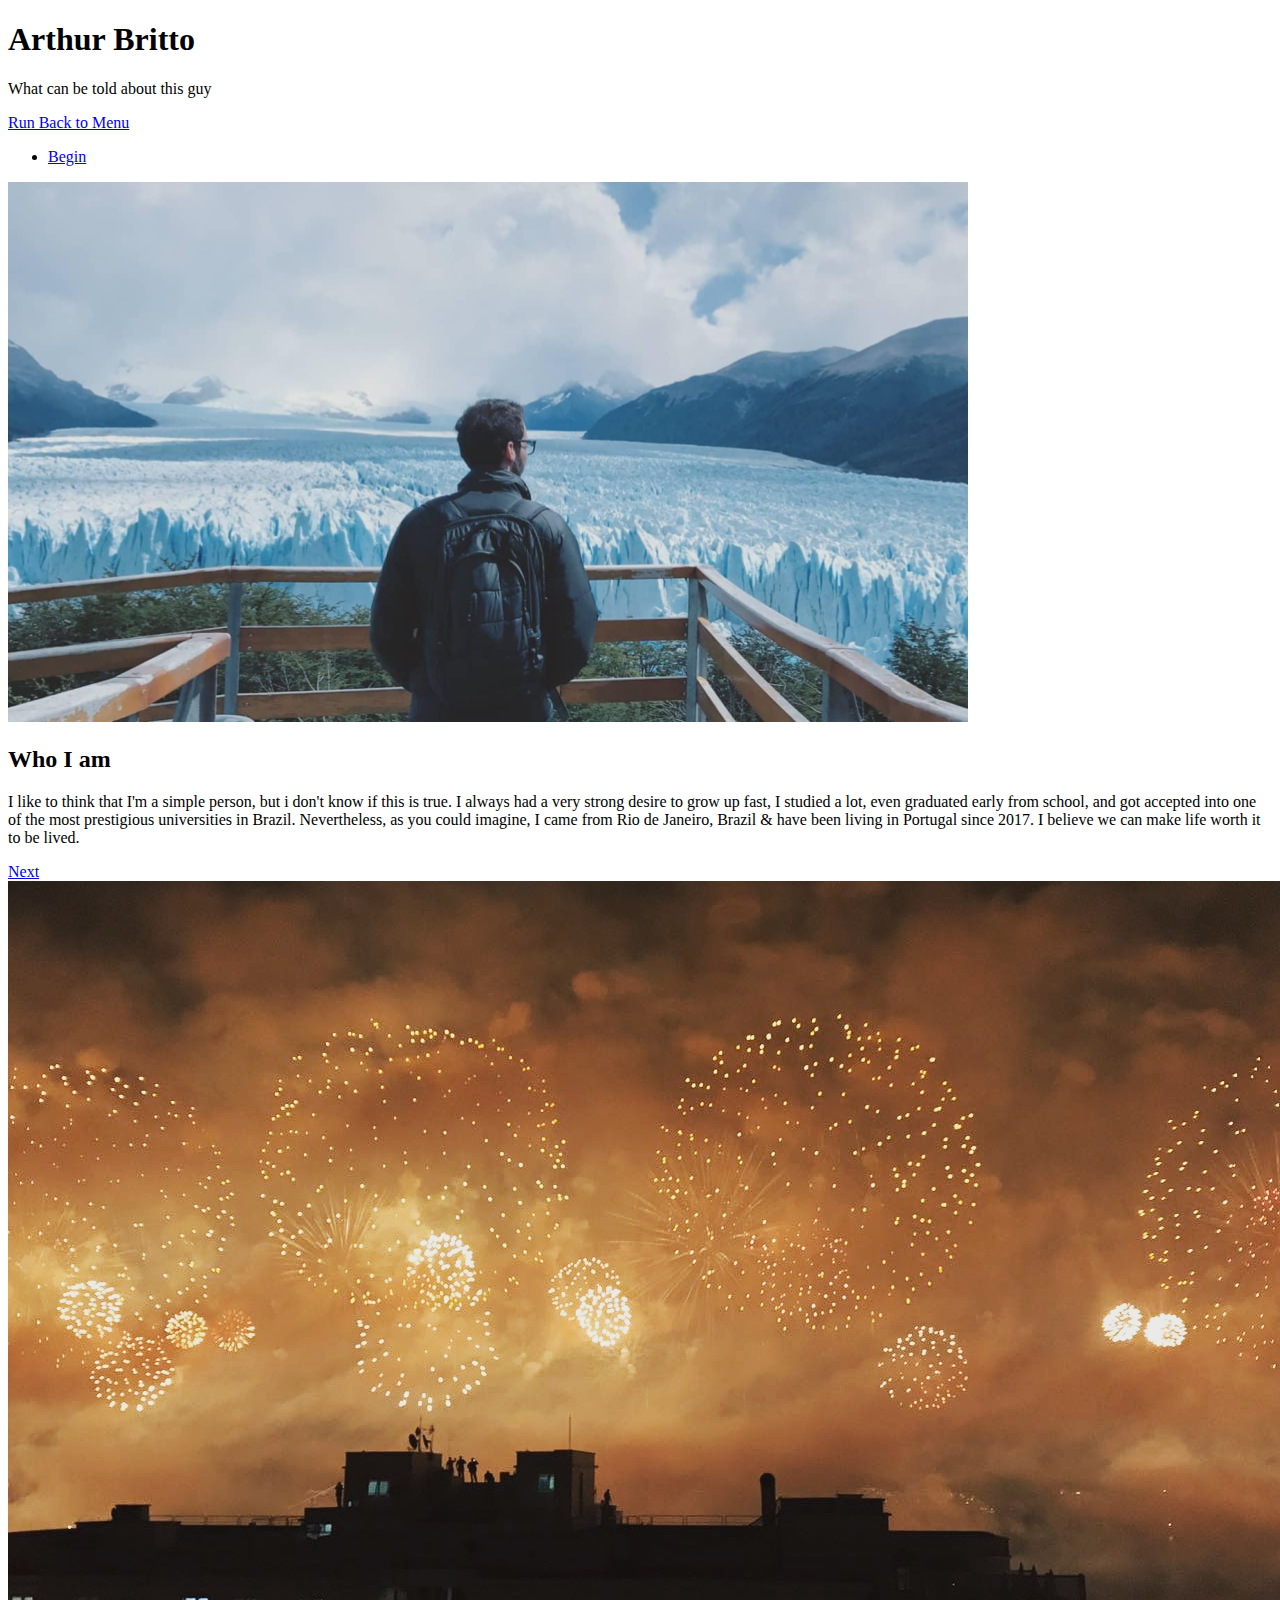
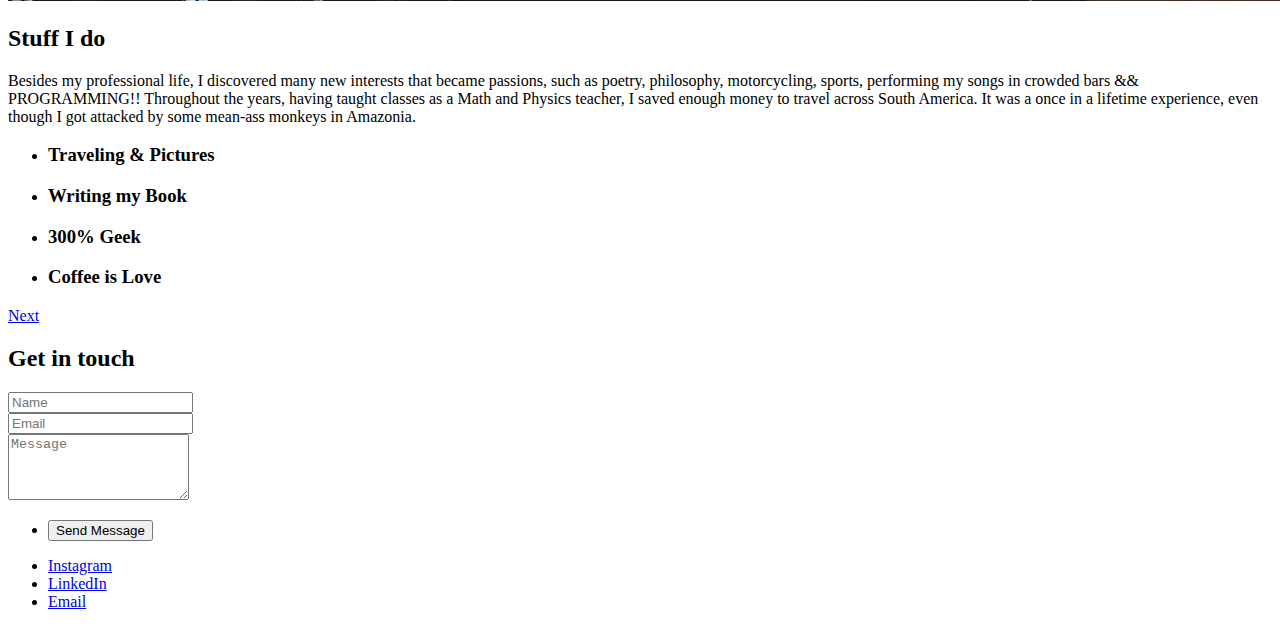
==== aboutme/index.html @ aad74309 "about me page" ====
<!DOCTYPE HTML>
<html>

<head>
	<title>MeMyself&I</title>
	<meta charset="utf-8" />
	<meta name="viewport" content="width=device-width, initial-scale=1, user-scalable=no" />
	<link rel="stylesheet" href="assets/css/main.css" />
	<link rel="shortcut icon" type="image/jpg" href="resources/favicon.ico" />
	<!--Email script-->
	<script src="https://smtpjs.com/v3/smtp.js"></script>
	<script src="emailsender.js"></script>
</head>

<body class="is-preload">

	<!-- Header -->
	<section id="header">
		<header class="major">
			<h1>Arthur Britto</h1>
			<p>What can be told about this guy </p>
			<p><a href="../index.html">Run Back to Menu</a></p>
		</header>
		<div class="container">
			<ul class="actions special">
				<li><a href="#one" class="button primary scrolly">Begin</a></li>
			</ul>
		</div>
	</section>

	<!-- One -->
	<section id="one" class="main special">
		<div class="container">
			<span class="image fit primary"><img src="../resources/glaciarnew.png" alt="" /></span>
			<div class="content">
				<header class="major">
					<h2>Who I am</h2>
				</header>
				<p>
					I like to think that I'm a simple person, but i don't know if this is true. I always had a very
					strong desire to grow up fast, I studied a lot, even graduated early from school, and got accepted
					into one of the most prestigious universities in Brazil. Nevertheless, as you could imagine, I came
					from Rio de Janeiro, Brazil & have been living in Portugal since 2017. I believe we can make life
					worth it to be lived.</p>
			</div>
			<a href="#two" class="goto-next scrolly">Next</a>
		</div>
	</section>

	<!-- Two -->
	<section id="two" class="main special">
		<div class="container">
			<span class="image fit primary"><img src="../resources/newyear.jpg" alt="" /></span>
			<div class="content">
				<header class="major">
					<h2>Stuff I do</h2>
				</header>
				<p>
					Besides my professional life, I discovered many new
					interests that became passions, such as poetry, philosophy, motorcycling, sports, performing my
					songs in crowded bars && PROGRAMMING!! Throughout the years, having taught classes as a Math and
					Physics teacher, I saved enough money to travel across South America. It was a once in a lifetime
					experience, even though I got attacked by some mean-ass monkeys in Amazonia. </p>
				<ul class="icons-grid">
					<li>
						<span class="icon solid major fa-camera-retro"></span>
						<h3>Traveling & Pictures</h3>
					</li>
					<li>
						<span class="icon solid major fa-pencil-alt"></span>
						<h3>Writing my Book</h3>
					</li>
					<li>
						<span class="icon solid major fa-code"></span>
						<h3>300% Geek</h3>
					</li>
					<li>
						<span class="icon solid major fa-coffee"></span>
						<h3>Coffee is Love</h3>
					</li>
				</ul>
			</div>
			<a href="#three" class="goto-next scrolly">Next</a>
		</div>
	</section>

	<!-- Three 
	<section id="three" class="main special">
		<div class="container">
			<span class="image fit primary"><img src="images/pic03.jpg" alt="" /></span>
			<div class="content">
				<header class="major">
					<h2>One more thing</h2>
				</header>
				<p>Aliquam ante ac id. Adipiscing interdum lorem praesent fusce pellentesque arcu feugiat. Consequat sed
					ultricies rutrum. Sed adipiscing eu amet interdum lorem blandit vis ac commodo aliquet integer
					vulputate phasellus lorem ipsum dolor lorem magna consequat sed etiam adipiscing interdum.</p>
			</div>
			<a href="#footer" class="goto-next scrolly">Next</a>
		</div>
	</section>
	-->

	<!-- Footer -->
	<section id="footer">
		<div class="container">
			<header class="major">
				<h2>Get in touch</h2>
			</header>
			<form class="contact-form" method="POST">
				<div class="row gtr-uniform">
					<div class="col-6 col-12-xsmall"><input type="text" name="name" id="name" placeholder="Name" />
					</div>
					<div class="col-6 col-12-xsmall"><input type="email" name="email" id="email" placeholder="Email" />
					</div>
					<div class="col-12"><textarea name="message" id="message" placeholder="Message" rows="4"></textarea>
					</div>
					<div class="col-12">
						<ul class="actions special">
							<li><input type="submit" value="Send Message" class="primary" /></li>
						</ul>
					</div>
				</div>
			</form>
		</div>
		<footer>
			<ul class="icons">
				<li><a href="https://www.instagram.com/arthur.britto/" class="icon brands alt fa-instagram"><span
							class="label">Instagram</span></a></li>
				<li><a href="https://www.linkedin.com/in/arthurbritto/" class="icon brands alt fa-linkedin"><span
							class="label">LinkedIn</span></a></li>
				<li><a href="mailto:arthubrittos@gmail.com" class="icon solid alt fa-envelope"><span
							class="label">Email</span></a></li>
			</ul>
		</footer>
	</section>

	<!-- Scripts -->
	<script src="assets/js/jquery.min.js"></script>
	<script src="assets/js/jquery.scrollex.min.js"></script>
	<script src="assets/js/jquery.scrolly.min.js"></script>
	<script src="assets/js/browser.min.js"></script>
	<script src="assets/js/breakpoints.min.js"></script>
	<script src="assets/js/util.js"></script>
	<script src="assets/js/main.js"></script>

</body>

</html>
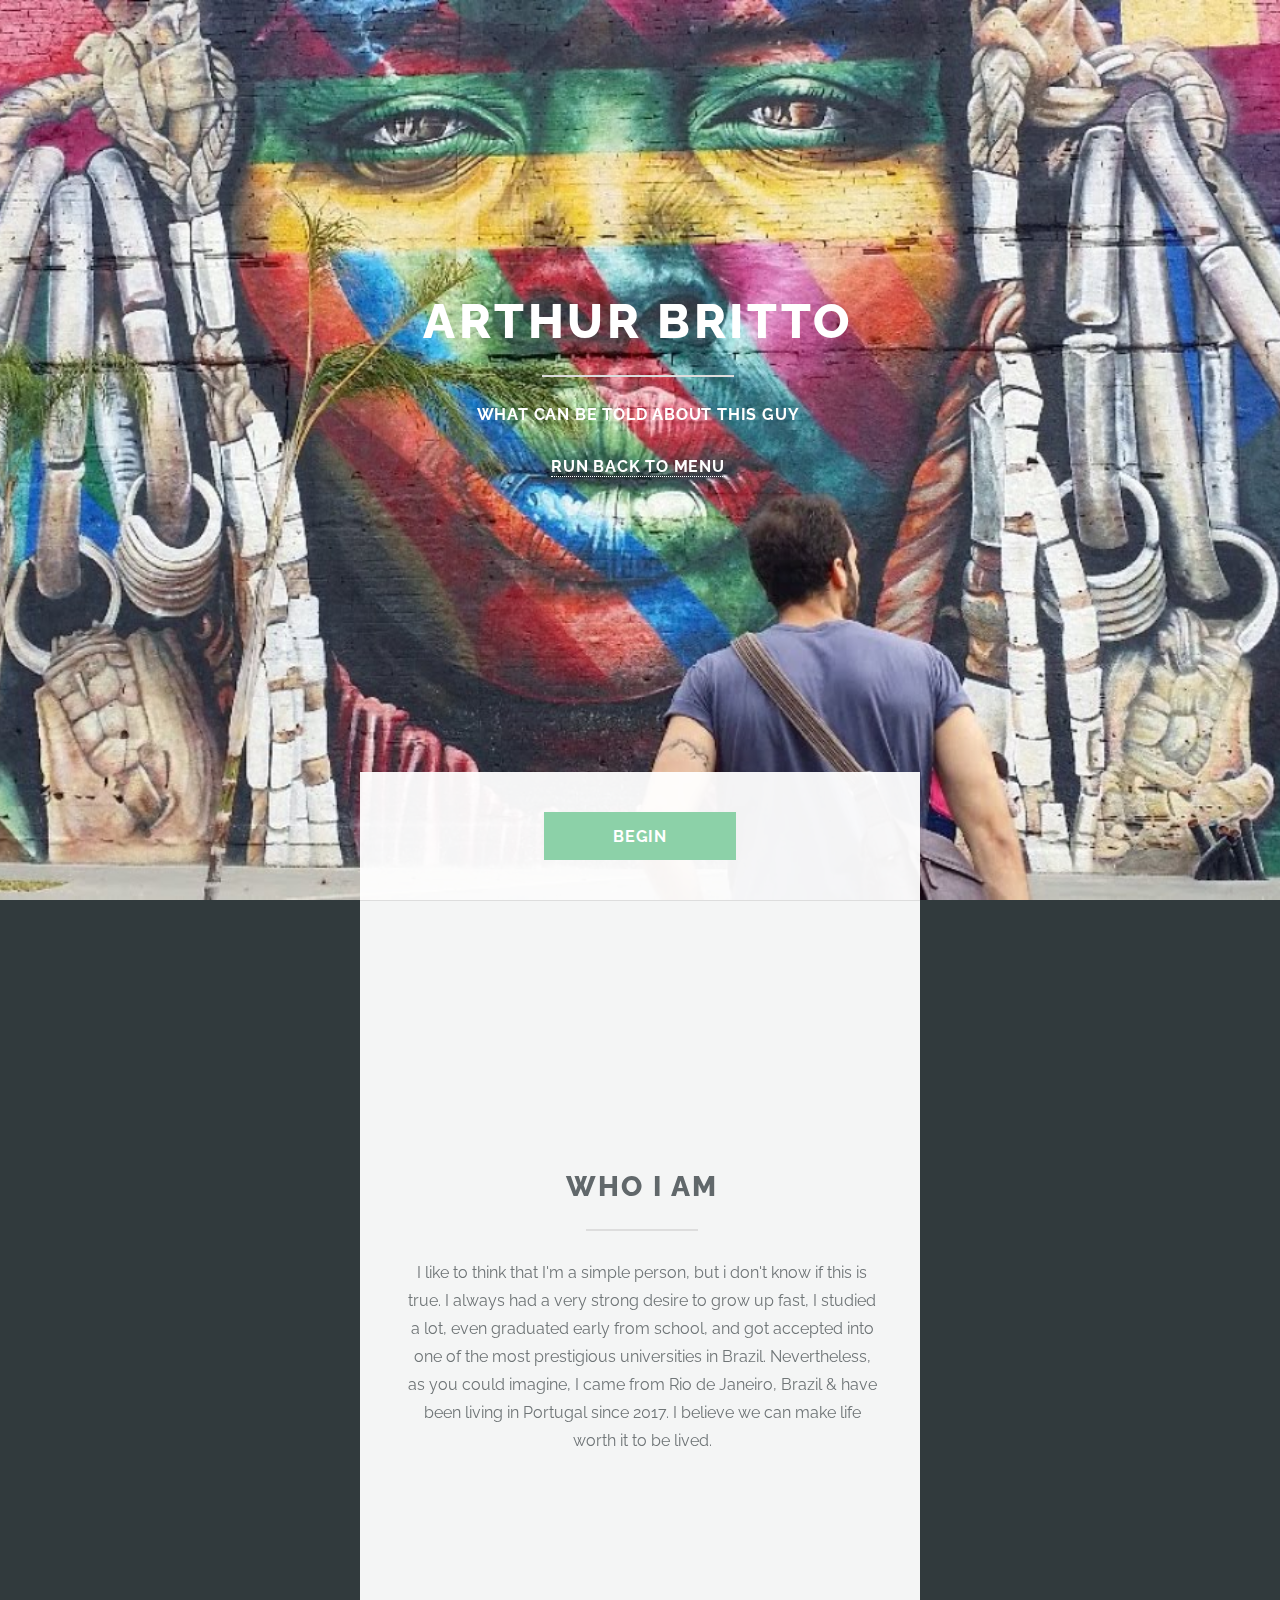
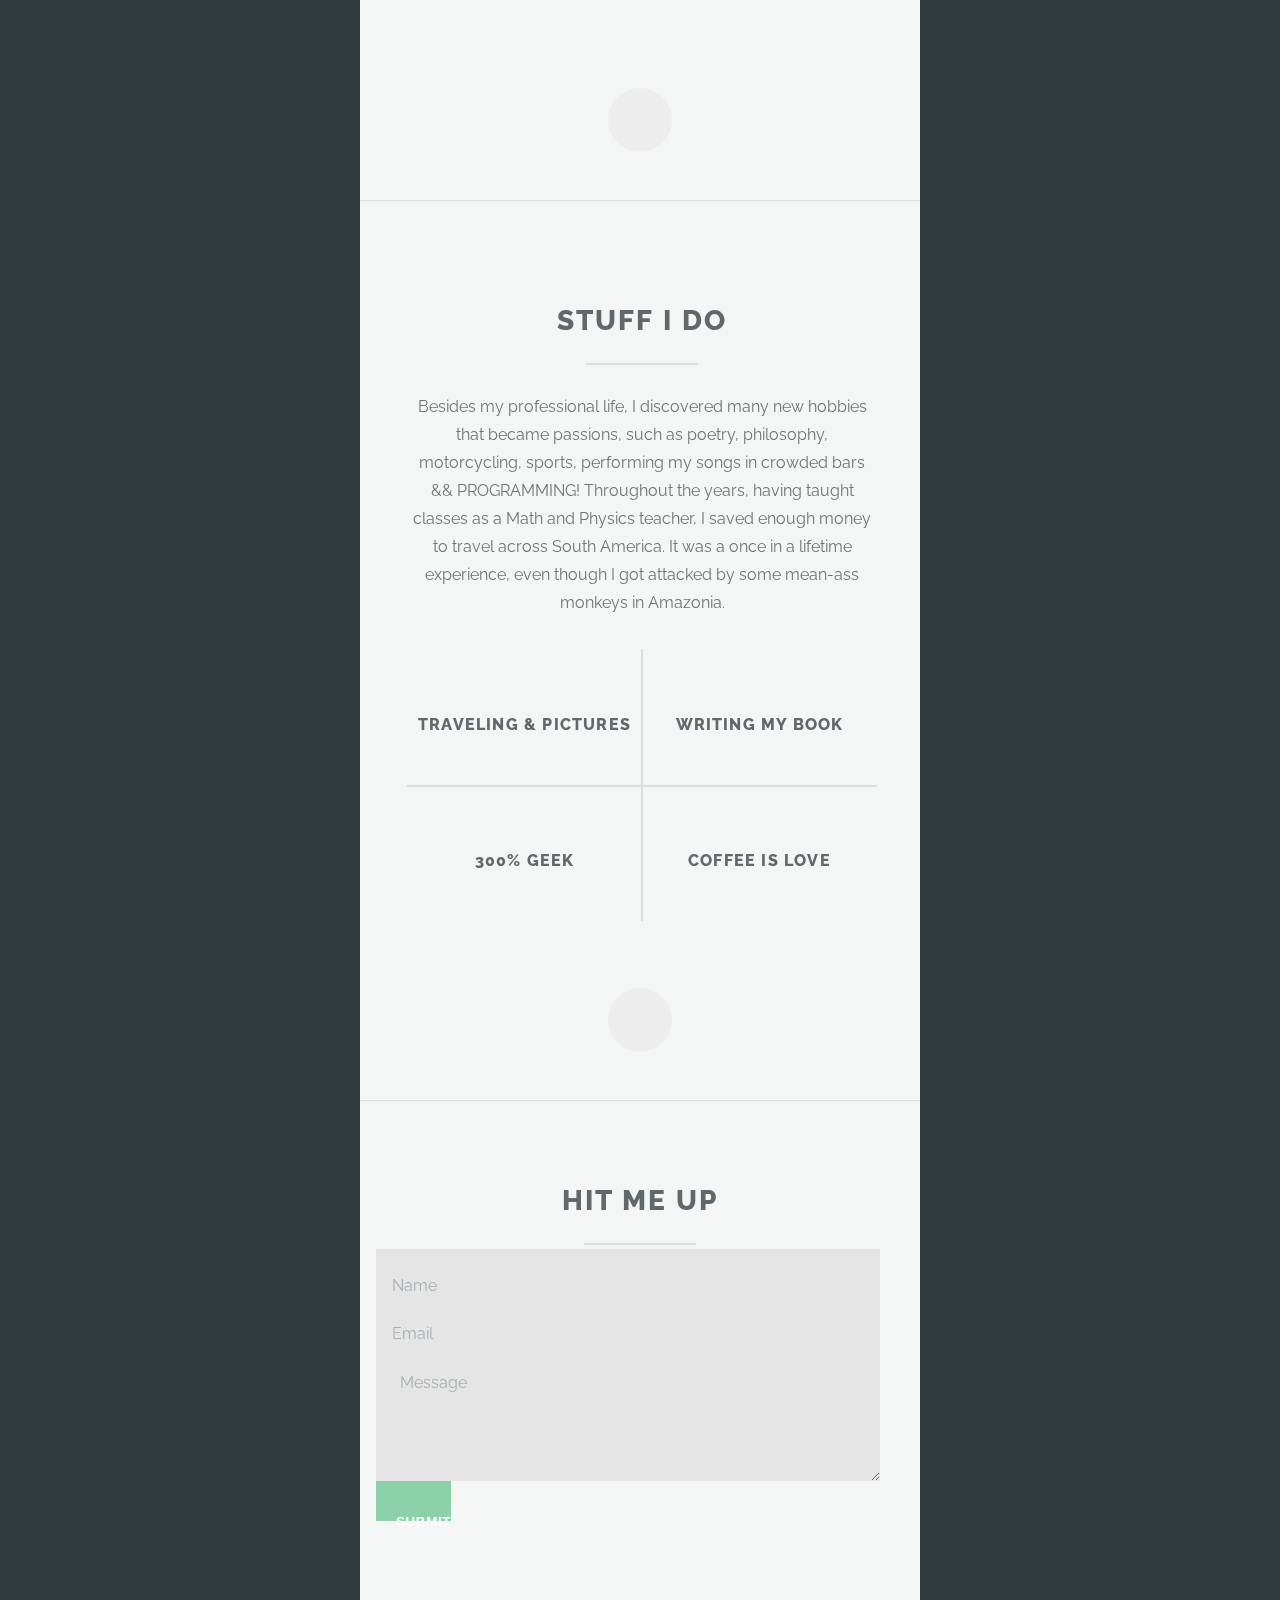
==== commit 80c98713: "about me page" ====
--- a/aboutme/index.html
+++ b/aboutme/index.html
@@ -6,10 +6,10 @@
 	<meta charset="utf-8" />
 	<meta name="viewport" content="width=device-width, initial-scale=1, user-scalable=no" />
 	<link rel="stylesheet" href="assets/css/main.css" />
-	<link rel="shortcut icon" type="image/jpg" href="resources/favicon.ico" />
+	<link rel="shortcut icon" type="image/jpg" href="../resources/favicon.ico" />
 	<!--Email script-->
 	<script src="https://smtpjs.com/v3/smtp.js"></script>
-	<script src="emailsender.js"></script>
+	<script src="../emailsender.js"></script>
 </head>
 
 <body class="is-preload">
@@ -56,11 +56,11 @@
 					<h2>Stuff I do</h2>
 				</header>
 				<p>
-					Besides my professional life, I discovered many new
-					interests that became passions, such as poetry, philosophy, motorcycling, sports, performing my
-					songs in crowded bars && PROGRAMMING!! Throughout the years, having taught classes as a Math and
-					Physics teacher, I saved enough money to travel across South America. It was a once in a lifetime
-					experience, even though I got attacked by some mean-ass monkeys in Amazonia. </p>
+					Besides my professional life, I discovered many new hobbies that became passions, such as poetry,
+					philosophy, motorcycling, sports, performing my songs in crowded bars && PROGRAMMING! Throughout
+					the years, having taught classes as a Math and Physics teacher, I saved enough money to travel
+					across South America. It was a once in a lifetime experience, even though I got attacked by some
+					mean-ass monkeys in Amazonia. </p>
 				<ul class="icons-grid">
 					<li>
 						<span class="icon solid major fa-camera-retro"></span>
@@ -105,22 +105,14 @@
 	<section id="footer">
 		<div class="container">
 			<header class="major">
-				<h2>Get in touch</h2>
+				<h2>Hit me up</h2>
 			</header>
-			<form class="contact-form" method="POST">
-				<div class="row gtr-uniform">
-					<div class="col-6 col-12-xsmall"><input type="text" name="name" id="name" placeholder="Name" />
-					</div>
-					<div class="col-6 col-12-xsmall"><input type="email" name="email" id="email" placeholder="Email" />
-					</div>
-					<div class="col-12"><textarea name="message" id="message" placeholder="Message" rows="4"></textarea>
-					</div>
-					<div class="col-12">
-						<ul class="actions special">
-							<li><input type="submit" value="Send Message" class="primary" /></li>
-						</ul>
-					</div>
-				</div>
+			<form class="contact-form row gtr-uniform call-12" method="POST">
+					<input class="name form-control" type="text" name="name" id="name" placeholder="Name" />
+					<input class="email form-control" type="email" name="email" id="email" placeholder="Email" />
+					<textarea name="message form-control" id="message" placeholder="Message" rows="4"></textarea>
+					<button type="submit" class="primary actions special">Submit</button>
+                    </form>
 			</form>
 		</div>
 		<footer>
--- a/aboutme/assets/css/main.css
+++ b/aboutme/assets/css/main.css
@@ -0,0 +1,3144 @@
+@import url("fontawesome-all.min.css");
+@import url("https://fonts.googleapis.com/css?family=Raleway:400,400italic,700,800");
+
+/*
+	Highlights by HTML5 UP
+	html5up.net | @ajlkn
+	Free for personal and commercial use under the CCA 3.0 license (html5up.net/license)
+*/
+
+html, body, div, span, applet, object,
+iframe, h1, h2, h3, h4, h5, h6, p, blockquote,
+pre, a, abbr, acronym, address, big, cite,
+code, del, dfn, em, img, ins, kbd, q, s, samp,
+small, strike, strong, sub, sup, tt, var, b,
+u, i, center, dl, dt, dd, ol, ul, li, fieldset,
+form, label, legend, table, caption, tbody,
+tfoot, thead, tr, th, td, article, aside,
+canvas, details, embed, figure, figcaption,
+footer, header, hgroup, menu, nav, output, ruby,
+section, summary, time, mark, audio, video {
+	margin: 0;
+	padding: 0;
+	border: 0;
+	font-size: 100%;
+	font: inherit;
+	vertical-align: baseline;}
+
+article, aside, details, figcaption, figure,
+footer, header, hgroup, menu, nav, section {
+	display: block;}
+
+body {
+	line-height: 1;
+}
+
+ol, ul {
+	list-style: none;
+}
+
+blockquote, q {
+	quotes: none;
+}
+
+	blockquote:before, blockquote:after, q:before, q:after {
+		content: '';
+		content: none;
+	}
+
+table {
+	border-collapse: collapse;
+	border-spacing: 0;
+}
+
+body {
+	-webkit-text-size-adjust: none;
+}
+
+mark {
+	background-color: transparent;
+	color: inherit;
+}
+
+input::-moz-focus-inner {
+	border: 0;
+	padding: 0;
+}
+
+input, select, textarea {
+	-moz-appearance: none;
+	-webkit-appearance: none;
+	-ms-appearance: none;
+	appearance: none;
+}
+
+/* Basic */
+
+	html {
+		box-sizing: border-box;
+	}
+
+	*, *:before, *:after {
+		box-sizing: inherit;
+	}
+
+	html {
+		background-color: #313a3d;
+		background-attachment: fixed,						fixed;
+		background-image: url("../../../resources/miradouro.jpg"), url("../../../resources/kobra.jpg");
+		background-position: top left,					center center;
+		background-repeat: repeat,						none;
+		background-size: auto,						cover;
+	}
+
+	html.is-preload *, html.is-preload *:before, html.is-preload *:after {
+		-moz-animation: none !important;
+		-webkit-animation: none !important;
+		-ms-animation: none !important;
+		animation: none !important;
+		-moz-transition: none !important;
+		-webkit-transition: none !important;
+		-ms-transition: none !important;
+		transition: none !important;
+	}
+
+	html.is-touch {
+		height: 100vh;
+		overflow: hidden;
+	}
+
+		html.is-touch #wrapper {
+			-webkit-backface-visibility: hidden;
+			-webkit-overflow-scrolling: touch;
+			-webkit-transform: translate3d(0, 0, 0);
+			height: 100vh;
+			overflow: auto;
+		}
+
+	body, input, select, textarea {
+		color: #6f7577;
+		font-family: "Raleway", "Helvetica", sans-serif;
+		font-size: 15pt;
+		font-weight: 400;
+		line-height: 1.75em;
+	}
+
+	a {
+		-moz-transition: color 0.2s ease-in-out, border-bottom-color 0.2s ease-in-out;
+		-webkit-transition: color 0.2s ease-in-out, border-bottom-color 0.2s ease-in-out;
+		-ms-transition: color 0.2s ease-in-out, border-bottom-color 0.2s ease-in-out;
+		transition: color 0.2s ease-in-out, border-bottom-color 0.2s ease-in-out;
+		border-bottom: dotted 1px;
+		color: #8cd1a8;
+		text-decoration: none;
+	}
+
+		a:hover {
+			border-bottom-color: transparent !important;
+			color: #8cd1a8 !important;
+			text-decoration: none;
+		}
+
+	strong, b {
+		color: #61686b;
+		font-weight: 700;
+	}
+
+	em, i {
+		font-style: italic;
+	}
+
+	p {
+		margin: 0 0 2em 0;
+	}
+
+	h1, h2, h3, h4, h5, h6 {
+		color: #61686b;
+		font-weight: 800;
+		letter-spacing: 0.075em;
+		line-height: 1em;
+		margin: 0 0 1em 0;
+		text-transform: uppercase;
+	}
+
+		h1 a, h2 a, h3 a, h4 a, h5 a, h6 a {
+			color: inherit;
+			text-decoration: none;
+		}
+
+	h2 {
+		font-size: 1.75em;
+		line-height: 1.5em;
+	}
+
+	h3 {
+		font-size: 1em;
+		line-height: 1.5em;
+	}
+
+	h4 {
+		font-size: 0.9em;
+		line-height: 1.5em;
+	}
+
+	h5 {
+		font-size: 0.8em;
+		line-height: 1.5em;
+	}
+
+	h6 {
+		font-size: 0.7em;
+		line-height: 1.5em;
+	}
+
+	sub {
+		font-size: 0.8em;
+		position: relative;
+		top: 0.5em;
+	}
+
+	sup {
+		font-size: 0.8em;
+		position: relative;
+		top: -0.5em;
+	}
+
+	hr {
+		border: 0;
+		border-bottom: solid 1px #dddddd;
+		margin: 2em 0;
+	}
+
+		hr.major {
+			margin: 3em 0;
+		}
+
+	blockquote {
+		border-left: solid 6px #dddddd;
+		font-style: italic;
+		margin: 0 0 2em 0;
+		padding: 0.5em 0 0.5em 1.5em;
+	}
+
+	code {
+		background: rgba(144, 144, 144, 0.075);
+		font-family: "Courier New", monospace;
+		font-size: 0.9em;
+		margin: 0 0.25em;
+		padding: 0.25em 0.65em;
+	}
+
+	pre {
+		-webkit-overflow-scrolling: touch;
+		font-family: "Courier New", monospace;
+		font-size: 0.9em;
+		margin: 0 0 2em 0;
+	}
+
+		pre code {
+			display: block;
+			line-height: 1.75em;
+			padding: 1em 1.5em;
+			overflow-x: auto;
+		}
+
+	.align-left {
+		text-align: left;
+	}
+
+	.align-center {
+		text-align: center;
+	}
+
+	.align-right {
+		text-align: right;
+	}
+
+/* Container */
+
+	.container {
+		margin: 0 auto;
+		max-width: calc(100% - 4em);
+		width: 35em;
+	}
+
+		.container.xsmall {
+			width: 8.75em;
+		}
+
+		.container.small {
+			width: 17.5em;
+		}
+
+		.container.medium {
+			width: 26.25em;
+		}
+
+		.container.large {
+			width: 43.75em;
+		}
+
+		.container.xlarge {
+			width: 52.5em;
+		}
+
+		.container.max {
+			width: 100%;
+		}
+
+		@media screen and (max-width: 980px) {
+
+			.container {
+				width: 80% !important;
+				max-width: 100% !important;
+			}
+
+		}
+
+		@media screen and (max-width: 480px) {
+
+			.container {
+				width: 100% !important;
+			}
+
+		}
+
+/* Row */
+
+	.row {
+		display: flex;
+		flex-wrap: wrap;
+		box-sizing: border-box;
+		align-items: stretch;
+	}
+
+		.row > * {
+			box-sizing: border-box;
+		}
+
+		.row.gtr-uniform > * > :last-child {
+			margin-bottom: 0;
+		}
+
+		.row.aln-left {
+			justify-content: flex-start;
+		}
+
+		.row.aln-center {
+			justify-content: center;
+		}
+
+		.row.aln-right {
+			justify-content: flex-end;
+		}
+
+		.row.aln-top {
+			align-items: flex-start;
+		}
+
+		.row.aln-middle {
+			align-items: center;
+		}
+
+		.row.aln-bottom {
+			align-items: flex-end;
+		}
+
+		.row > .imp {
+			order: -1;
+		}
+
+		.row > .col-1 {
+			width: 8.33333%;
+		}
+
+		.row > .off-1 {
+			margin-left: 8.33333%;
+		}
+
+		.row > .col-2 {
+			width: 16.66667%;
+		}
+
+		.row > .off-2 {
+			margin-left: 16.66667%;
+		}
+
+		.row > .col-3 {
+			width: 25%;
+		}
+
+		.row > .off-3 {
+			margin-left: 25%;
+		}
+
+		.row > .col-4 {
+			width: 33.33333%;
+		}
+
+		.row > .off-4 {
+			margin-left: 33.33333%;
+		}
+
+		.row > .col-5 {
+			width: 41.66667%;
+		}
+
+		.row > .off-5 {
+			margin-left: 41.66667%;
+		}
+
+		.row > .col-6 {
+			width: 50%;
+		}
+
+		.row > .off-6 {
+			margin-left: 50%;
+		}
+
+		.row > .col-7 {
+			width: 58.33333%;
+		}
+
+		.row > .off-7 {
+			margin-left: 58.33333%;
+		}
+
+		.row > .col-8 {
+			width: 66.66667%;
+		}
+
+		.row > .off-8 {
+			margin-left: 66.66667%;
+		}
+
+		.row > .col-9 {
+			width: 75%;
+		}
+
+		.row > .off-9 {
+			margin-left: 75%;
+		}
+
+		.row > .col-10 {
+			width: 83.33333%;
+		}
+
+		.row > .off-10 {
+			margin-left: 83.33333%;
+		}
+
+		.row > .col-11 {
+			width: 91.66667%;
+		}
+
+		.row > .off-11 {
+			margin-left: 91.66667%;
+		}
+
+		.row > .col-12 {
+			width: 100%;
+		}
+
+		.row > .off-12 {
+			margin-left: 100%;
+		}
+
+		.row.gtr-0 {
+			margin-top: 0;
+			margin-left: 0em;
+		}
+
+			.row.gtr-0 > * {
+				padding: 0 0 0 0em;
+			}
+
+			.row.gtr-0.gtr-uniform {
+				margin-top: 0em;
+			}
+
+				.row.gtr-0.gtr-uniform > * {
+					padding-top: 0em;
+				}
+
+		.row.gtr-25 {
+			margin-top: 0;
+			margin-left: -0.375em;
+		}
+
+			.row.gtr-25 > * {
+				padding: 0 0 0 0.375em;
+			}
+
+			.row.gtr-25.gtr-uniform {
+				margin-top: -0.375em;
+			}
+
+				.row.gtr-25.gtr-uniform > * {
+					padding-top: 0.375em;
+				}
+
+		.row.gtr-50 {
+			margin-top: 0;
+			margin-left: -0.75em;
+		}
+
+			.row.gtr-50 > * {
+				padding: 0 0 0 0.75em;
+			}
+
+			.row.gtr-50.gtr-uniform {
+				margin-top: -0.75em;
+			}
+
+				.row.gtr-50.gtr-uniform > * {
+					padding-top: 0.75em;
+				}
+
+		.row {
+			margin-top: 0;
+			margin-left: -1.5em;
+		}
+
+			.row > * {
+				padding: 0 0 0 1.5em;
+			}
+
+			.row.gtr-uniform {
+				margin-top: -1.5em;
+			}
+
+				.row.gtr-uniform > * {
+					padding-top: 1.5em;
+				}
+
+		.row.gtr-150 {
+			margin-top: 0;
+			margin-left: -2.25em;
+		}
+
+			.row.gtr-150 > * {
+				padding: 0 0 0 2.25em;
+			}
+
+			.row.gtr-150.gtr-uniform {
+				margin-top: -2.25em;
+			}
+
+				.row.gtr-150.gtr-uniform > * {
+					padding-top: 2.25em;
+				}
+
+		.row.gtr-200 {
+			margin-top: 0;
+			margin-left: -3em;
+		}
+
+			.row.gtr-200 > * {
+				padding: 0 0 0 3em;
+			}
+
+			.row.gtr-200.gtr-uniform {
+				margin-top: -3em;
+			}
+
+				.row.gtr-200.gtr-uniform > * {
+					padding-top: 3em;
+				}
+
+		@media screen and (max-width: 1680px) {
+
+			.row {
+				display: flex;
+				flex-wrap: wrap;
+				box-sizing: border-box;
+				align-items: stretch;
+			}
+
+				.row > * {
+					box-sizing: border-box;
+				}
+
+				.row.gtr-uniform > * > :last-child {
+					margin-bottom: 0;
+				}
+
+				.row.aln-left {
+					justify-content: flex-start;
+				}
+
+				.row.aln-center {
+					justify-content: center;
+				}
+
+				.row.aln-right {
+					justify-content: flex-end;
+				}
+
+				.row.aln-top {
+					align-items: flex-start;
+				}
+
+				.row.aln-middle {
+					align-items: center;
+				}
+
+				.row.aln-bottom {
+					align-items: flex-end;
+				}
+
+				.row > .imp-large {
+					order: -1;
+				}
+
+				.row > .col-1-large {
+					width: 8.33333%;
+				}
+
+				.row > .off-1-large {
+					margin-left: 8.33333%;
+				}
+
+				.row > .col-2-large {
+					width: 16.66667%;
+				}
+
+				.row > .off-2-large {
+					margin-left: 16.66667%;
+				}
+
+				.row > .col-3-large {
+					width: 25%;
+				}
+
+				.row > .off-3-large {
+					margin-left: 25%;
+				}
+
+				.row > .col-4-large {
+					width: 33.33333%;
+				}
+
+				.row > .off-4-large {
+					margin-left: 33.33333%;
+				}
+
+				.row > .col-5-large {
+					width: 41.66667%;
+				}
+
+				.row > .off-5-large {
+					margin-left: 41.66667%;
+				}
+
+				.row > .col-6-large {
+					width: 50%;
+				}
+
+				.row > .off-6-large {
+					margin-left: 50%;
+				}
+
+				.row > .col-7-large {
+					width: 58.33333%;
+				}
+
+				.row > .off-7-large {
+					margin-left: 58.33333%;
+				}
+
+				.row > .col-8-large {
+					width: 66.66667%;
+				}
+
+				.row > .off-8-large {
+					margin-left: 66.66667%;
+				}
+
+				.row > .col-9-large {
+					width: 75%;
+				}
+
+				.row > .off-9-large {
+					margin-left: 75%;
+				}
+
+				.row > .col-10-large {
+					width: 83.33333%;
+				}
+
+				.row > .off-10-large {
+					margin-left: 83.33333%;
+				}
+
+				.row > .col-11-large {
+					width: 91.66667%;
+				}
+
+				.row > .off-11-large {
+					margin-left: 91.66667%;
+				}
+
+				.row > .col-12-large {
+					width: 100%;
+				}
+
+				.row > .off-12-large {
+					margin-left: 100%;
+				}
+
+				.row.gtr-0 {
+					margin-top: 0;
+					margin-left: 0em;
+				}
+
+					.row.gtr-0 > * {
+						padding: 0 0 0 0em;
+					}
+
+					.row.gtr-0.gtr-uniform {
+						margin-top: 0em;
+					}
+
+						.row.gtr-0.gtr-uniform > * {
+							padding-top: 0em;
+						}
+
+				.row.gtr-25 {
+					margin-top: 0;
+					margin-left: -0.375em;
+				}
+
+					.row.gtr-25 > * {
+						padding: 0 0 0 0.375em;
+					}
+
+					.row.gtr-25.gtr-uniform {
+						margin-top: -0.375em;
+					}
+
+						.row.gtr-25.gtr-uniform > * {
+							padding-top: 0.375em;
+						}
+
+				.row.gtr-50 {
+					margin-top: 0;
+					margin-left: -0.75em;
+				}
+
+					.row.gtr-50 > * {
+						padding: 0 0 0 0.75em;
+					}
+
+					.row.gtr-50.gtr-uniform {
+						margin-top: -0.75em;
+					}
+
+						.row.gtr-50.gtr-uniform > * {
+							padding-top: 0.75em;
+						}
+
+				.row {
+					margin-top: 0;
+					margin-left: -1.5em;
+				}
+
+					.row > * {
+						padding: 0 0 0 1.5em;
+					}
+
+					.row.gtr-uniform {
+						margin-top: -1.5em;
+					}
+
+						.row.gtr-uniform > * {
+							padding-top: 1.5em;
+						}
+
+				.row.gtr-150 {
+					margin-top: 0;
+					margin-left: -2.25em;
+				}
+
+					.row.gtr-150 > * {
+						padding: 0 0 0 2.25em;
+					}
+
+					.row.gtr-150.gtr-uniform {
+						margin-top: -2.25em;
+					}
+
+						.row.gtr-150.gtr-uniform > * {
+							padding-top: 2.25em;
+						}
+
+				.row.gtr-200 {
+					margin-top: 0;
+					margin-left: -3em;
+				}
+
+					.row.gtr-200 > * {
+						padding: 0 0 0 3em;
+					}
+
+					.row.gtr-200.gtr-uniform {
+						margin-top: -3em;
+					}
+
+						.row.gtr-200.gtr-uniform > * {
+							padding-top: 3em;
+						}
+
+		}
+
+		@media screen and (max-width: 980px) {
+
+			.row {
+				display: flex;
+				flex-wrap: wrap;
+				box-sizing: border-box;
+				align-items: stretch;
+			}
+
+				.row > * {
+					box-sizing: border-box;
+				}
+
+				.row.gtr-uniform > * > :last-child {
+					margin-bottom: 0;
+				}
+
+				.row.aln-left {
+					justify-content: flex-start;
+				}
+
+				.row.aln-center {
+					justify-content: center;
+				}
+
+				.row.aln-right {
+					justify-content: flex-end;
+				}
+
+				.row.aln-top {
+					align-items: flex-start;
+				}
+
+				.row.aln-middle {
+					align-items: center;
+				}
+
+				.row.aln-bottom {
+					align-items: flex-end;
+				}
+
+				.row > .imp-medium {
+					order: -1;
+				}
+
+				.row > .col-1-medium {
+					width: 8.33333%;
+				}
+
+				.row > .off-1-medium {
+					margin-left: 8.33333%;
+				}
+
+				.row > .col-2-medium {
+					width: 16.66667%;
+				}
+
+				.row > .off-2-medium {
+					margin-left: 16.66667%;
+				}
+
+				.row > .col-3-medium {
+					width: 25%;
+				}
+
+				.row > .off-3-medium {
+					margin-left: 25%;
+				}
+
+				.row > .col-4-medium {
+					width: 33.33333%;
+				}
+
+				.row > .off-4-medium {
+					margin-left: 33.33333%;
+				}
+
+				.row > .col-5-medium {
+					width: 41.66667%;
+				}
+
+				.row > .off-5-medium {
+					margin-left: 41.66667%;
+				}
+
+				.row > .col-6-medium {
+					width: 50%;
+				}
+
+				.row > .off-6-medium {
+					margin-left: 50%;
+				}
+
+				.row > .col-7-medium {
+					width: 58.33333%;
+				}
+
+				.row > .off-7-medium {
+					margin-left: 58.33333%;
+				}
+
+				.row > .col-8-medium {
+					width: 66.66667%;
+				}
+
+				.row > .off-8-medium {
+					margin-left: 66.66667%;
+				}
+
+				.row > .col-9-medium {
+					width: 75%;
+				}
+
+				.row > .off-9-medium {
+					margin-left: 75%;
+				}
+
+				.row > .col-10-medium {
+					width: 83.33333%;
+				}
+
+				.row > .off-10-medium {
+					margin-left: 83.33333%;
+				}
+
+				.row > .col-11-medium {
+					width: 91.66667%;
+				}
+
+				.row > .off-11-medium {
+					margin-left: 91.66667%;
+				}
+
+				.row > .col-12-medium {
+					width: 100%;
+				}
+
+				.row > .off-12-medium {
+					margin-left: 100%;
+				}
+
+				.row.gtr-0 {
+					margin-top: 0;
+					margin-left: 0em;
+				}
+
+					.row.gtr-0 > * {
+						padding: 0 0 0 0em;
+					}
+
+					.row.gtr-0.gtr-uniform {
+						margin-top: 0em;
+					}
+
+						.row.gtr-0.gtr-uniform > * {
+							padding-top: 0em;
+						}
+
+				.row.gtr-25 {
+					margin-top: 0;
+					margin-left: -0.375em;
+				}
+
+					.row.gtr-25 > * {
+						padding: 0 0 0 0.375em;
+					}
+
+					.row.gtr-25.gtr-uniform {
+						margin-top: -0.375em;
+					}
+
+						.row.gtr-25.gtr-uniform > * {
+							padding-top: 0.375em;
+						}
+
+				.row.gtr-50 {
+					margin-top: 0;
+					margin-left: -0.75em;
+				}
+
+					.row.gtr-50 > * {
+						padding: 0 0 0 0.75em;
+					}
+
+					.row.gtr-50.gtr-uniform {
+						margin-top: -0.75em;
+					}
+
+						.row.gtr-50.gtr-uniform > * {
+							padding-top: 0.75em;
+						}
+
+				.row {
+					margin-top: 0;
+					margin-left: -1.5em;
+				}
+
+					.row > * {
+						padding: 0 0 0 1.5em;
+					}
+
+					.row.gtr-uniform {
+						margin-top: -1.5em;
+					}
+
+						.row.gtr-uniform > * {
+							padding-top: 1.5em;
+						}
+
+				.row.gtr-150 {
+					margin-top: 0;
+					margin-left: -2.25em;
+				}
+
+					.row.gtr-150 > * {
+						padding: 0 0 0 2.25em;
+					}
+
+					.row.gtr-150.gtr-uniform {
+						margin-top: -2.25em;
+					}
+
+						.row.gtr-150.gtr-uniform > * {
+							padding-top: 2.25em;
+						}
+
+				.row.gtr-200 {
+					margin-top: 0;
+					margin-left: -3em;
+				}
+
+					.row.gtr-200 > * {
+						padding: 0 0 0 3em;
+					}
+
+					.row.gtr-200.gtr-uniform {
+						margin-top: -3em;
+					}
+
+						.row.gtr-200.gtr-uniform > * {
+							padding-top: 3em;
+						}
+
+		}
+
+		@media screen and (max-width: 736px) {
+
+			.row {
+				display: flex;
+				flex-wrap: wrap;
+				box-sizing: border-box;
+				align-items: stretch;
+			}
+
+				.row > * {
+					box-sizing: border-box;
+				}
+
+				.row.gtr-uniform > * > :last-child {
+					margin-bottom: 0;
+				}
+
+				.row.aln-left {
+					justify-content: flex-start;
+				}
+
+				.row.aln-center {
+					justify-content: center;
+				}
+
+				.row.aln-right {
+					justify-content: flex-end;
+				}
+
+				.row.aln-top {
+					align-items: flex-start;
+				}
+
+				.row.aln-middle {
+					align-items: center;
+				}
+
+				.row.aln-bottom {
+					align-items: flex-end;
+				}
+
+				.row > .imp-small {
+					order: -1;
+				}
+
+				.row > .col-1-small {
+					width: 8.33333%;
+				}
+
+				.row > .off-1-small {
+					margin-left: 8.33333%;
+				}
+
+				.row > .col-2-small {
+					width: 16.66667%;
+				}
+
+				.row > .off-2-small {
+					margin-left: 16.66667%;
+				}
+
+				.row > .col-3-small {
+					width: 25%;
+				}
+
+				.row > .off-3-small {
+					margin-left: 25%;
+				}
+
+				.row > .col-4-small {
+					width: 33.33333%;
+				}
+
+				.row > .off-4-small {
+					margin-left: 33.33333%;
+				}
+
+				.row > .col-5-small {
+					width: 41.66667%;
+				}
+
+				.row > .off-5-small {
+					margin-left: 41.66667%;
+				}
+
+				.row > .col-6-small {
+					width: 50%;
+				}
+
+				.row > .off-6-small {
+					margin-left: 50%;
+				}
+
+				.row > .col-7-small {
+					width: 58.33333%;
+				}
+
+				.row > .off-7-small {
+					margin-left: 58.33333%;
+				}
+
+				.row > .col-8-small {
+					width: 66.66667%;
+				}
+
+				.row > .off-8-small {
+					margin-left: 66.66667%;
+				}
+
+				.row > .col-9-small {
+					width: 75%;
+				}
+
+				.row > .off-9-small {
+					margin-left: 75%;
+				}
+
+				.row > .col-10-small {
+					width: 83.33333%;
+				}
+
+				.row > .off-10-small {
+					margin-left: 83.33333%;
+				}
+
+				.row > .col-11-small {
+					width: 91.66667%;
+				}
+
+				.row > .off-11-small {
+					margin-left: 91.66667%;
+				}
+
+				.row > .col-12-small {
+					width: 100%;
+				}
+
+				.row > .off-12-small {
+					margin-left: 100%;
+				}
+
+				.row.gtr-0 {
+					margin-top: 0;
+					margin-left: 0em;
+				}
+
+					.row.gtr-0 > * {
+						padding: 0 0 0 0em;
+					}
+
+					.row.gtr-0.gtr-uniform {
+						margin-top: 0em;
+					}
+
+						.row.gtr-0.gtr-uniform > * {
+							padding-top: 0em;
+						}
+
+				.row.gtr-25 {
+					margin-top: 0;
+					margin-left: -0.25em;
+				}
+
+					.row.gtr-25 > * {
+						padding: 0 0 0 0.25em;
+					}
+
+					.row.gtr-25.gtr-uniform {
+						margin-top: -0.25em;
+					}
+
+						.row.gtr-25.gtr-uniform > * {
+							padding-top: 0.25em;
+						}
+
+				.row.gtr-50 {
+					margin-top: 0;
+					margin-left: -0.5em;
+				}
+
+					.row.gtr-50 > * {
+						padding: 0 0 0 0.5em;
+					}
+
+					.row.gtr-50.gtr-uniform {
+						margin-top: -0.5em;
+					}
+
+						.row.gtr-50.gtr-uniform > * {
+							padding-top: 0.5em;
+						}
+
+				.row {
+					margin-top: 0;
+					margin-left: -1em;
+				}
+
+					.row > * {
+						padding: 0 0 0 1em;
+					}
+
+					.row.gtr-uniform {
+						margin-top: -1em;
+					}
+
+						.row.gtr-uniform > * {
+							padding-top: 1em;
+						}
+
+				.row.gtr-150 {
+					margin-top: 0;
+					margin-left: -1.5em;
+				}
+
+					.row.gtr-150 > * {
+						padding: 0 0 0 1.5em;
+					}
+
+					.row.gtr-150.gtr-uniform {
+						margin-top: -1.5em;
+					}
+
+						.row.gtr-150.gtr-uniform > * {
+							padding-top: 1.5em;
+						}
+
+				.row.gtr-200 {
+					margin-top: 0;
+					margin-left: -2em;
+				}
+
+					.row.gtr-200 > * {
+						padding: 0 0 0 2em;
+					}
+
+					.row.gtr-200.gtr-uniform {
+						margin-top: -2em;
+					}
+
+						.row.gtr-200.gtr-uniform > * {
+							padding-top: 2em;
+						}
+
+		}
+
+		@media screen and (max-width: 480px) {
+
+			.row {
+				display: flex;
+				flex-wrap: wrap;
+				box-sizing: border-box;
+				align-items: stretch;
+			}
+
+				.row > * {
+					box-sizing: border-box;
+				}
+
+				.row.gtr-uniform > * > :last-child {
+					margin-bottom: 0;
+				}
+
+				.row.aln-left {
+					justify-content: flex-start;
+				}
+
+				.row.aln-center {
+					justify-content: center;
+				}
+
+				.row.aln-right {
+					justify-content: flex-end;
+				}
+
+				.row.aln-top {
+					align-items: flex-start;
+				}
+
+				.row.aln-middle {
+					align-items: center;
+				}
+
+				.row.aln-bottom {
+					align-items: flex-end;
+				}
+
+				.row > .imp-xsmall {
+					order: -1;
+				}
+
+				.row > .col-1-xsmall {
+					width: 8.33333%;
+				}
+
+				.row > .off-1-xsmall {
+					margin-left: 8.33333%;
+				}
+
+				.row > .col-2-xsmall {
+					width: 16.66667%;
+				}
+
+				.row > .off-2-xsmall {
+					margin-left: 16.66667%;
+				}
+
+				.row > .col-3-xsmall {
+					width: 25%;
+				}
+
+				.row > .off-3-xsmall {
+					margin-left: 25%;
+				}
+
+				.row > .col-4-xsmall {
+					width: 33.33333%;
+				}
+
+				.row > .off-4-xsmall {
+					margin-left: 33.33333%;
+				}
+
+				.row > .col-5-xsmall {
+					width: 41.66667%;
+				}
+
+				.row > .off-5-xsmall {
+					margin-left: 41.66667%;
+				}
+
+				.row > .col-6-xsmall {
+					width: 50%;
+				}
+
+				.row > .off-6-xsmall {
+					margin-left: 50%;
+				}
+
+				.row > .col-7-xsmall {
+					width: 58.33333%;
+				}
+
+				.row > .off-7-xsmall {
+					margin-left: 58.33333%;
+				}
+
+				.row > .col-8-xsmall {
+					width: 66.66667%;
+				}
+
+				.row > .off-8-xsmall {
+					margin-left: 66.66667%;
+				}
+
+				.row > .col-9-xsmall {
+					width: 75%;
+				}
+
+				.row > .off-9-xsmall {
+					margin-left: 75%;
+				}
+
+				.row > .col-10-xsmall {
+					width: 83.33333%;
+				}
+
+				.row > .off-10-xsmall {
+					margin-left: 83.33333%;
+				}
+
+				.row > .col-11-xsmall {
+					width: 91.66667%;
+				}
+
+				.row > .off-11-xsmall {
+					margin-left: 91.66667%;
+				}
+
+				.row > .col-12-xsmall {
+					width: 100%;
+				}
+
+				.row > .off-12-xsmall {
+					margin-left: 100%;
+				}
+
+				.row.gtr-0 {
+					margin-top: 0;
+					margin-left: 0em;
+				}
+
+					.row.gtr-0 > * {
+						padding: 0 0 0 0em;
+					}
+
+					.row.gtr-0.gtr-uniform {
+						margin-top: 0em;
+					}
+
+						.row.gtr-0.gtr-uniform > * {
+							padding-top: 0em;
+						}
+
+				.row.gtr-25 {
+					margin-top: 0;
+					margin-left: -0.25em;
+				}
+
+					.row.gtr-25 > * {
+						padding: 0 0 0 0.25em;
+					}
+
+					.row.gtr-25.gtr-uniform {
+						margin-top: -0.25em;
+					}
+
+						.row.gtr-25.gtr-uniform > * {
+							padding-top: 0.25em;
+						}
+
+				.row.gtr-50 {
+					margin-top: 0;
+					margin-left: -0.5em;
+				}
+
+					.row.gtr-50 > * {
+						padding: 0 0 0 0.5em;
+					}
+
+					.row.gtr-50.gtr-uniform {
+						margin-top: -0.5em;
+					}
+
+						.row.gtr-50.gtr-uniform > * {
+							padding-top: 0.5em;
+						}
+
+				.row {
+					margin-top: 0;
+					margin-left: -1em;
+				}
+
+					.row > * {
+						padding: 0 0 0 1em;
+					}
+
+					.row.gtr-uniform {
+						margin-top: -1em;
+					}
+
+						.row.gtr-uniform > * {
+							padding-top: 1em;
+						}
+
+				.row.gtr-150 {
+					margin-top: 0;
+					margin-left: -1.5em;
+				}
+
+					.row.gtr-150 > * {
+						padding: 0 0 0 1.5em;
+					}
+
+					.row.gtr-150.gtr-uniform {
+						margin-top: -1.5em;
+					}
+
+						.row.gtr-150.gtr-uniform > * {
+							padding-top: 1.5em;
+						}
+
+				.row.gtr-200 {
+					margin-top: 0;
+					margin-left: -2em;
+				}
+
+					.row.gtr-200 > * {
+						padding: 0 0 0 2em;
+					}
+
+					.row.gtr-200.gtr-uniform {
+						margin-top: -2em;
+					}
+
+						.row.gtr-200.gtr-uniform > * {
+							padding-top: 2em;
+						}
+
+		}
+
+/* Loader */
+
+	@-moz-keyframes spinner-show {
+		0% {
+			opacity: 0;
+		}
+
+		100% {
+			opacity: 1;
+		}
+	}
+
+	@-webkit-keyframes spinner-show {
+		0% {
+			opacity: 0;
+		}
+
+		100% {
+			opacity: 1;
+		}
+	}
+
+	@-ms-keyframes spinner-show {
+		0% {
+			opacity: 0;
+		}
+
+		100% {
+			opacity: 1;
+		}
+	}
+
+	@keyframes spinner-show {
+		0% {
+			opacity: 0;
+		}
+
+		100% {
+			opacity: 1;
+		}
+	}
+
+	@-moz-keyframes spinner-hide {
+		0% {
+			color: #464e50;
+			z-index: 10001;
+			-moz-transform: scale(1) rotate(0deg);
+			-webkit-transform: scale(1) rotate(0deg);
+			-ms-transform: scale(1) rotate(0deg);
+			transform: scale(1) rotate(0deg);
+		}
+
+		99% {
+			color: #313a3d;
+			z-index: 10001;
+			-moz-transform: scale(0.5) rotate(360deg);
+			-webkit-transform: scale(0.5) rotate(360deg);
+			-ms-transform: scale(0.5) rotate(360deg);
+			transform: scale(0.5) rotate(360deg);
+		}
+
+		100% {
+			color: #313a3d;
+			z-index: -1;
+			-moz-transform: scale(0) rotate(360deg);
+			-webkit-transform: scale(0) rotate(360deg);
+			-ms-transform: scale(0) rotate(360deg);
+			transform: scale(0) rotate(360deg);
+		}
+	}
+
+	@-webkit-keyframes spinner-hide {
+		0% {
+			color: #464e50;
+			z-index: 10001;
+			-moz-transform: scale(1) rotate(0deg);
+			-webkit-transform: scale(1) rotate(0deg);
+			-ms-transform: scale(1) rotate(0deg);
+			transform: scale(1) rotate(0deg);
+		}
+
+		99% {
+			color: #313a3d;
+			z-index: 10001;
+			-moz-transform: scale(0.5) rotate(360deg);
+			-webkit-transform: scale(0.5) rotate(360deg);
+			-ms-transform: scale(0.5) rotate(360deg);
+			transform: scale(0.5) rotate(360deg);
+		}
+
+		100% {
+			color: #313a3d;
+			z-index: -1;
+			-moz-transform: scale(0) rotate(360deg);
+			-webkit-transform: scale(0) rotate(360deg);
+			-ms-transform: scale(0) rotate(360deg);
+			transform: scale(0) rotate(360deg);
+		}
+	}
+
+	@-ms-keyframes spinner-hide {
+		0% {
+			color: #464e50;
+			z-index: 10001;
+			-moz-transform: scale(1) rotate(0deg);
+			-webkit-transform: scale(1) rotate(0deg);
+			-ms-transform: scale(1) rotate(0deg);
+			transform: scale(1) rotate(0deg);
+		}
+
+		99% {
+			color: #313a3d;
+			z-index: 10001;
+			-moz-transform: scale(0.5) rotate(360deg);
+			-webkit-transform: scale(0.5) rotate(360deg);
+			-ms-transform: scale(0.5) rotate(360deg);
+			transform: scale(0.5) rotate(360deg);
+		}
+
+		100% {
+			color: #313a3d;
+			z-index: -1;
+			-moz-transform: scale(0) rotate(360deg);
+			-webkit-transform: scale(0) rotate(360deg);
+			-ms-transform: scale(0) rotate(360deg);
+			transform: scale(0) rotate(360deg);
+		}
+	}
+
+	@keyframes spinner-hide {
+		0% {
+			color: #464e50;
+			z-index: 10001;
+			-moz-transform: scale(1) rotate(0deg);
+			-webkit-transform: scale(1) rotate(0deg);
+			-ms-transform: scale(1) rotate(0deg);
+			transform: scale(1) rotate(0deg);
+		}
+
+		99% {
+			color: #313a3d;
+			z-index: 10001;
+			-moz-transform: scale(0.5) rotate(360deg);
+			-webkit-transform: scale(0.5) rotate(360deg);
+			-ms-transform: scale(0.5) rotate(360deg);
+			transform: scale(0.5) rotate(360deg);
+		}
+
+		100% {
+			color: #313a3d;
+			z-index: -1;
+			-moz-transform: scale(0) rotate(360deg);
+			-webkit-transform: scale(0) rotate(360deg);
+			-ms-transform: scale(0) rotate(360deg);
+			transform: scale(0) rotate(360deg);
+		}
+	}
+
+	@-moz-keyframes spinner-rotate {
+		0% {
+			-moz-transform: scale(1) rotate(0deg);
+			-webkit-transform: scale(1) rotate(0deg);
+			-ms-transform: scale(1) rotate(0deg);
+			transform: scale(1) rotate(0deg);
+		}
+
+		100% {
+			-moz-transform: scale(1) rotate(360deg);
+			-webkit-transform: scale(1) rotate(360deg);
+			-ms-transform: scale(1) rotate(360deg);
+			transform: scale(1) rotate(360deg);
+		}
+	}
+
+	@-webkit-keyframes spinner-rotate {
+		0% {
+			-moz-transform: scale(1) rotate(0deg);
+			-webkit-transform: scale(1) rotate(0deg);
+			-ms-transform: scale(1) rotate(0deg);
+			transform: scale(1) rotate(0deg);
+		}
+
+		100% {
+			-moz-transform: scale(1) rotate(360deg);
+			-webkit-transform: scale(1) rotate(360deg);
+			-ms-transform: scale(1) rotate(360deg);
+			transform: scale(1) rotate(360deg);
+		}
+	}
+
+	@-ms-keyframes spinner-rotate {
+		0% {
+			-moz-transform: scale(1) rotate(0deg);
+			-webkit-transform: scale(1) rotate(0deg);
+			-ms-transform: scale(1) rotate(0deg);
+			transform: scale(1) rotate(0deg);
+		}
+
+		100% {
+			-moz-transform: scale(1) rotate(360deg);
+			-webkit-transform: scale(1) rotate(360deg);
+			-ms-transform: scale(1) rotate(360deg);
+			transform: scale(1) rotate(360deg);
+		}
+	}
+
+	@keyframes spinner-rotate {
+		0% {
+			-moz-transform: scale(1) rotate(0deg);
+			-webkit-transform: scale(1) rotate(0deg);
+			-ms-transform: scale(1) rotate(0deg);
+			transform: scale(1) rotate(0deg);
+		}
+
+		100% {
+			-moz-transform: scale(1) rotate(360deg);
+			-webkit-transform: scale(1) rotate(360deg);
+			-ms-transform: scale(1) rotate(360deg);
+			transform: scale(1) rotate(360deg);
+		}
+	}
+
+	@-moz-keyframes overlay-hide {
+		0% {
+			opacity: 1;
+			z-index: 10000;
+		}
+
+		15% {
+			opacity: 1;
+			z-index: 10000;
+		}
+
+		99% {
+			opacity: 0;
+			z-index: 10000;
+		}
+
+		100% {
+			opacity: 0;
+			z-index: -1;
+		}
+	}
+
+	@-webkit-keyframes overlay-hide {
+		0% {
+			opacity: 1;
+			z-index: 10000;
+		}
+
+		15% {
+			opacity: 1;
+			z-index: 10000;
+		}
+
+		99% {
+			opacity: 0;
+			z-index: 10000;
+		}
+
+		100% {
+			opacity: 0;
+			z-index: -1;
+		}
+	}
+
+	@-ms-keyframes overlay-hide {
+		0% {
+			opacity: 1;
+			z-index: 10000;
+		}
+
+		15% {
+			opacity: 1;
+			z-index: 10000;
+		}
+
+		99% {
+			opacity: 0;
+			z-index: 10000;
+		}
+
+		100% {
+			opacity: 0;
+			z-index: -1;
+		}
+	}
+
+	@keyframes overlay-hide {
+		0% {
+			opacity: 1;
+			z-index: 10000;
+		}
+
+		15% {
+			opacity: 1;
+			z-index: 10000;
+		}
+
+		99% {
+			opacity: 0;
+			z-index: 10000;
+		}
+
+		100% {
+			opacity: 0;
+			z-index: -1;
+		}
+	}
+
+	html body {
+		text-decoration: none;
+	}
+
+		html body:before {
+			-moz-osx-font-smoothing: grayscale;
+			-webkit-font-smoothing: antialiased;
+			display: inline-block;
+			font-style: normal;
+			font-variant: normal;
+			text-rendering: auto;
+			line-height: 1;
+			text-transform: none !important;
+			font-family: 'Font Awesome 5 Free';
+			font-weight: 900;
+		}
+
+		html body:before {
+			-moz-animation: spinner-show 1.5s 1 0.25s ease forwards, spinner-hide 0.25s ease-in-out forwards !important;
+			-webkit-animation: spinner-show 1.5s 1 0.25s ease forwards, spinner-hide 0.25s ease-in-out forwards !important;
+			-ms-animation: spinner-show 1.5s 1 0.25s ease forwards, spinner-hide 0.25s ease-in-out forwards !important;
+			animation: spinner-show 1.5s 1 0.25s ease forwards, spinner-hide 0.25s ease-in-out forwards !important;
+			-moz-transform-origin: 50% 50%;
+			-webkit-transform-origin: 50% 50%;
+			-ms-transform-origin: 50% 50%;
+			transform-origin: 50% 50%;
+			color: #464e50;
+			content: '\f1ce';
+			cursor: default;
+			display: block;
+			font-size: 2em;
+			height: 2em;
+			left: 50%;
+			opacity: 0;
+			line-height: 2em;
+			margin: -1em 0 0 -1em;
+			position: fixed;
+			text-align: center;
+			top: 50%;
+			width: 2em;
+			z-index: -1;
+		}
+
+		html body:after {
+			-moz-animation: overlay-hide 1s ease-in forwards !important;
+			-webkit-animation: overlay-hide 1s ease-in forwards !important;
+			-ms-animation: overlay-hide 1s ease-in forwards !important;
+			animation: overlay-hide 1s ease-in forwards !important;
+			background: #313a3d;
+			content: '';
+			display: block;
+			height: 100%;
+			left: 0;
+			opacity: 0;
+			position: fixed;
+			top: 0;
+			width: 100%;
+			z-index: -1;
+		}
+
+	html.is-preload body:before {
+		-moz-animation: spinner-show 1.5s 1 0.25s ease forwards, spinner-rotate 0.75s infinite linear !important;
+		-webkit-animation: spinner-show 1.5s 1 0.25s ease forwards, spinner-rotate 0.75s infinite linear !important;
+		-ms-animation: spinner-show 1.5s 1 0.25s ease forwards, spinner-rotate 0.75s infinite linear !important;
+		animation: spinner-show 1.5s 1 0.25s ease forwards, spinner-rotate 0.75s infinite linear !important;
+		z-index: 10001;
+	}
+
+	html.is-preload body:after {
+		-moz-animation: none !important;
+		-webkit-animation: none !important;
+		-ms-animation: none !important;
+		animation: none !important;
+		opacity: 1;
+		z-index: 10000;
+	}
+
+	@media (-webkit-min-device-pixel-ratio: 2) {
+
+		html body:before {
+			line-height: 2.025em;
+		}
+
+	}
+
+/* Section/Article */
+
+	section.special, article.special {
+		text-align: center;
+	}
+
+	header p {
+		color: #a8b0b3;
+		letter-spacing: 0.05em;
+		text-transform: uppercase;
+	}
+
+	header h1 + p {
+		margin-top: -1em;
+	}
+
+	header h2 + p {
+		margin-top: -1em;
+	}
+
+	header h3 + p {
+		margin-top: -0.8em;
+	}
+
+	header h4 + p,
+	header h5 + p,
+	header h6 + p {
+		font-size: 0.8em;
+		margin-top: -0.6em;
+	}
+
+	header.major {
+		text-align: center;
+	}
+
+		header.major h1, header.major h2, header.major h3, header.major h4, header.major h5, header.major h6 {
+			position: relative;
+		}
+
+			header.major h1:after, header.major h2:after, header.major h3:after, header.major h4:after, header.major h5:after, header.major h6:after {
+				background: #dddddd;
+				content: '';
+				display: block;
+				height: 2px;
+				margin: 0.75em auto 0 auto;
+				position: relative;
+				width: 4em;
+			}
+
+		header.major p {
+			margin-top: 0;
+		}
+
+/* Form */
+
+	form {
+		margin: 0 0 2em 0;
+	}
+
+	label {
+		color: #61686b;
+		display: block;
+		font-size: 0.9em;
+		font-weight: 700;
+		margin: 0 0 1em 0;
+	}
+
+	input[type="text"],
+	input[type="password"],
+	input[type="email"],
+	select,
+	textarea {
+		-moz-appearance: none;
+		-webkit-appearance: none;
+		-ms-appearance: none;
+		appearance: none;
+		background: rgba(144, 144, 144, 0.15);
+		border-radius: 0;
+		border: none;
+		color: inherit;
+		display: block;
+		outline: 0;
+		padding: 0 1em;
+		text-decoration: none;
+		width: 100%;
+	}
+
+		input[type="text"]:invalid,
+		input[type="password"]:invalid,
+		input[type="email"]:invalid,
+		select:invalid,
+		textarea:invalid {
+			box-shadow: none;
+		}
+
+		input[type="text"]:focus,
+		input[type="password"]:focus,
+		input[type="email"]:focus,
+		select:focus,
+		textarea:focus {
+			box-shadow: inset 0 0 0 2px #8cd1a8;
+		}
+
+	select {
+		background-image: url("data:image/svg+xml;charset=utf8,%3Csvg xmlns='http://www.w3.org/2000/svg' width='40' height='40' preserveAspectRatio='none' viewBox='0 0 40 40'%3E%3Cpath d='M9.4,12.3l10.4,10.4l10.4-10.4c0.2-0.2,0.5-0.4,0.9-0.4c0.3,0,0.6,0.1,0.9,0.4l3.3,3.3c0.2,0.2,0.4,0.5,0.4,0.9 c0,0.4-0.1,0.6-0.4,0.9L20.7,31.9c-0.2,0.2-0.5,0.4-0.9,0.4c-0.3,0-0.6-0.1-0.9-0.4L4.3,17.3c-0.2-0.2-0.4-0.5-0.4-0.9 c0-0.4,0.1-0.6,0.4-0.9l3.3-3.3c0.2-0.2,0.5-0.4,0.9-0.4S9.1,12.1,9.4,12.3z' fill='%23a8b0b3' /%3E%3C/svg%3E");
+		background-size: 1.25rem;
+		background-repeat: no-repeat;
+		background-position: calc(100% - 1rem) center;
+		height: 3em;
+		padding-right: 3em;
+		text-overflow: ellipsis;
+	}
+
+		select option {
+			color: #61686b;
+			background: #fff;
+		}
+
+		select:focus::-ms-value {
+			background-color: transparent;
+		}
+
+		select::-ms-expand {
+			display: none;
+		}
+
+	input[type="text"],
+	input[type="password"],
+	input[type="email"],
+	select {
+		height: 3em;
+	}
+
+	textarea {
+		padding: 0.75em 1em;
+	}
+
+	input[type="checkbox"],
+	input[type="radio"] {
+		-moz-appearance: none;
+		-webkit-appearance: none;
+		-ms-appearance: none;
+		appearance: none;
+		display: block;
+		float: left;
+		margin-right: -2em;
+		opacity: 0;
+		width: 1em;
+		z-index: -1;
+	}
+
+		input[type="checkbox"] + label,
+		input[type="radio"] + label {
+			text-decoration: none;
+			color: #6f7577;
+			cursor: pointer;
+			display: inline-block;
+			font-size: 1em;
+			font-weight: 400;
+			padding-left: 2.55em;
+			padding-right: 0.75em;
+			position: relative;
+		}
+
+			input[type="checkbox"] + label:before,
+			input[type="radio"] + label:before {
+				-moz-osx-font-smoothing: grayscale;
+				-webkit-font-smoothing: antialiased;
+				display: inline-block;
+				font-style: normal;
+				font-variant: normal;
+				text-rendering: auto;
+				line-height: 1;
+				text-transform: none !important;
+				font-family: 'Font Awesome 5 Free';
+				font-weight: 900;
+			}
+
+			input[type="checkbox"] + label:before,
+			input[type="radio"] + label:before {
+				background: rgba(144, 144, 144, 0.15);
+				content: '';
+				display: inline-block;
+				font-size: 0.8em;
+				height: 2.25em;
+				left: 0;
+				line-height: 2.25em;
+				position: absolute;
+				text-align: center;
+				top: 0;
+				width: 2.25em;
+			}
+
+		input[type="checkbox"]:checked + label:before,
+		input[type="radio"]:checked + label:before {
+			background: #313a3d;
+			color: #ffffff;
+			content: '\f00c';
+		}
+
+		input[type="checkbox"]:focus + label:before,
+		input[type="radio"]:focus + label:before {
+			box-shadow: inset 0 0 0 2px #8cd1a8;
+		}
+
+	input[type="radio"] + label:before {
+		border-radius: 100%;
+	}
+
+	::-webkit-input-placeholder {
+		color: #a8b0b3 !important;
+		opacity: 1.0;
+	}
+
+	:-moz-placeholder {
+		color: #a8b0b3 !important;
+		opacity: 1.0;
+	}
+
+	::-moz-placeholder {
+		color: #a8b0b3 !important;
+		opacity: 1.0;
+	}
+
+	:-ms-input-placeholder {
+		color: #a8b0b3 !important;
+		opacity: 1.0;
+	}
+
+/* Box */
+
+	.box {
+		border: solid 2px #dddddd;
+		margin-bottom: 2em;
+		padding: 1.5em;
+	}
+
+		.box > :last-child,
+		.box > :last-child > :last-child,
+		.box > :last-child > :last-child > :last-child {
+			margin-bottom: 0;
+		}
+
+		.box.alt {
+			border: 0;
+			border-radius: 0;
+			padding: 0;
+		}
+
+/* Icon */
+
+	.icon {
+		text-decoration: none;
+		border-bottom: none;
+		position: relative;
+	}
+
+		.icon:before {
+			-moz-osx-font-smoothing: grayscale;
+			-webkit-font-smoothing: antialiased;
+			display: inline-block;
+			font-style: normal;
+			font-variant: normal;
+			text-rendering: auto;
+			line-height: 1;
+			text-transform: none !important;
+			font-family: 'Font Awesome 5 Free';
+			font-weight: 400;
+		}
+
+		.icon > .label {
+			display: none;
+		}
+
+		.icon:before {
+			line-height: inherit;
+		}
+
+		.icon.solid:before {
+			font-weight: 900;
+		}
+
+		.icon.brands:before {
+			font-family: 'Font Awesome 5 Brands';
+		}
+
+		.icon.major {
+			display: block;
+			margin: 0 0 1em 0;
+		}
+
+			.icon.major:before {
+				font-size: 2.5em;
+			}
+
+/* Image */
+
+	.image {
+		border: 0;
+		display: inline-block;
+		position: relative;
+	}
+
+		.image:before {
+			background: url("images/overlay.png");
+			content: '';
+			display: block;
+			height: 100%;
+			left: 0;
+			position: absolute;
+			top: 0;
+			width: 100%;
+		}
+
+		.image img {
+			display: block;
+		}
+
+		.image.left {
+			float: left;
+			margin: 0 1.5em 1em 0;
+			top: 0.25em;
+		}
+
+		.image.right {
+			float: right;
+			margin: 0 0 1em 1.5em;
+			top: 0.25em;
+		}
+
+		.image.left, .image.right {
+			max-width: 40%;
+		}
+
+			.image.left img, .image.right img {
+				width: 100%;
+			}
+
+		.image.fit {
+			display: block;
+			margin: 0 0 2em 0;
+			width: 100%;
+		}
+
+			.image.fit img {
+				width: 100%;
+			}
+
+/* List */
+
+	ol {
+		list-style: decimal;
+		margin: 0 0 2em 0;
+		padding-left: 1.25em;
+	}
+
+		ol li {
+			padding-left: 0.25em;
+		}
+
+	ul {
+		list-style: disc;
+		margin: 0 0 2em 0;
+		padding-left: 1em;
+	}
+
+		ul li {
+			padding-left: 0.5em;
+		}
+
+		ul.alt {
+			list-style: none;
+			padding-left: 0;
+		}
+
+			ul.alt li {
+				border-top: solid 1px #dddddd;
+				padding: 0.5em 0;
+			}
+
+				ul.alt li:first-child {
+					border-top: 0;
+					padding-top: 0;
+				}
+
+	dl {
+		margin: 0 0 2em 0;
+	}
+
+/* Icons */
+
+	ul.icons {
+		cursor: default;
+		list-style: none;
+		padding-left: 0;
+	}
+
+		ul.icons li {
+			display: inline-block;
+			padding: 0 1.5em 0 0;
+		}
+
+			ul.icons li:last-child {
+				padding-right: 0;
+			}
+
+			ul.icons li .icon:before {
+				font-size: 1.5em;
+			}
+
+/* Icons Grid */
+
+	ul.icons-grid {
+		list-style: none;
+		padding: 0;
+		position: relative;
+	}
+
+		ul.icons-grid li {
+			display: block;
+			float: left;
+			padding: 3em 0;
+			width: 50%;
+		}
+
+			ul.icons-grid li h3 {
+				margin: 0;
+			}
+
+			ul.icons-grid li:nth-child(2n + 1) {
+				box-shadow: inset -1px 0 0 0 #dddddd, 1px 0 0 0 #dddddd;
+			}
+
+			ul.icons-grid li:nth-child(2n + 3):before {
+				background: #dddddd;
+				content: '';
+				display: block;
+				height: 2px;
+				margin-top: -3em;
+				position: absolute;
+				width: 100%;
+			}
+
+		ul.icons-grid:after {
+			clear: both;
+			content: '';
+			display: block;
+		}
+
+/* Actions */
+
+	ul.actions {
+		display: -moz-flex;
+		display: -webkit-flex;
+		display: -ms-flex;
+		display: flex;
+		cursor: default;
+		list-style: none;
+		margin-left: -1em;
+		padding-left: 0;
+	}
+
+		ul.actions li {
+			padding: 0 0 0 1em;
+			vertical-align: middle;
+		}
+
+		ul.actions.special {
+			-moz-justify-content: center;
+			-webkit-justify-content: center;
+			-ms-justify-content: center;
+			justify-content: center;
+			width: 100%;
+			margin-left: 0;
+		}
+
+			ul.actions.special li:first-child {
+				padding-left: 0;
+			}
+
+		ul.actions.stacked {
+			-moz-flex-direction: column;
+			-webkit-flex-direction: column;
+			-ms-flex-direction: column;
+			flex-direction: column;
+			margin-left: 0;
+		}
+
+			ul.actions.stacked li {
+				padding: 1.3em 0 0 0;
+			}
+
+				ul.actions.stacked li:first-child {
+					padding-top: 0;
+				}
+
+		ul.actions.fit {
+			width: calc(100% + 1em);
+		}
+
+			ul.actions.fit li {
+				-moz-flex-grow: 1;
+				-webkit-flex-grow: 1;
+				-ms-flex-grow: 1;
+				flex-grow: 1;
+				-moz-flex-shrink: 1;
+				-webkit-flex-shrink: 1;
+				-ms-flex-shrink: 1;
+				flex-shrink: 1;
+				width: 100%;
+			}
+
+				ul.actions.fit li > * {
+					width: 100%;
+				}
+
+			ul.actions.fit.stacked {
+				width: 100%;
+			}
+
+		@media screen and (max-width: 480px) {
+
+			ul.actions:not(.fixed) {
+				-moz-flex-direction: column;
+				-webkit-flex-direction: column;
+				-ms-flex-direction: column;
+				flex-direction: column;
+				margin-left: 0;
+				width: 100% !important;
+			}
+
+				ul.actions:not(.fixed) li {
+					-moz-flex-grow: 1;
+					-webkit-flex-grow: 1;
+					-ms-flex-grow: 1;
+					flex-grow: 1;
+					-moz-flex-shrink: 1;
+					-webkit-flex-shrink: 1;
+					-ms-flex-shrink: 1;
+					flex-shrink: 1;
+					padding: 1em 0 0 0;
+					text-align: center;
+					width: 100%;
+				}
+
+					ul.actions:not(.fixed) li > * {
+						width: 100%;
+					}
+
+					ul.actions:not(.fixed) li:first-child {
+						padding-top: 0;
+					}
+
+					ul.actions:not(.fixed) li input[type="submit"],
+					ul.actions:not(.fixed) li input[type="reset"],
+					ul.actions:not(.fixed) li input[type="button"],
+					ul.actions:not(.fixed) li button,
+					ul.actions:not(.fixed) li .button {
+						width: 100%;
+					}
+
+						ul.actions:not(.fixed) li input[type="submit"].icon:before,
+						ul.actions:not(.fixed) li input[type="reset"].icon:before,
+						ul.actions:not(.fixed) li input[type="button"].icon:before,
+						ul.actions:not(.fixed) li button.icon:before,
+						ul.actions:not(.fixed) li .button.icon:before {
+							margin-left: -0.5em;
+						}
+
+		}
+
+/* Table */
+
+	.table-wrapper {
+		-webkit-overflow-scrolling: touch;
+		overflow-x: auto;
+	}
+
+	table {
+		margin: 0 0 2em 0;
+		width: 100%;
+	}
+
+		table tbody tr {
+			border: solid 1px #dddddd;
+			border-left: 0;
+			border-right: 0;
+		}
+
+			table tbody tr:nth-child(2n + 1) {
+				background-color: rgba(144, 144, 144, 0.075);
+			}
+
+		table td {
+			padding: 0.75em 0.75em;
+		}
+
+		table th {
+			color: #61686b;
+			font-size: 0.9em;
+			font-weight: 700;
+			padding: 0 0.75em 0.75em 0.75em;
+			text-align: left;
+		}
+
+		table thead {
+			border-bottom: solid 2px #dddddd;
+		}
+
+		table tfoot {
+			border-top: solid 2px #dddddd;
+		}
+
+		table.alt {
+			border-collapse: separate;
+		}
+
+			table.alt tbody tr td {
+				border: solid 1px #dddddd;
+				border-left-width: 0;
+				border-top-width: 0;
+			}
+
+				table.alt tbody tr td:first-child {
+					border-left-width: 1px;
+				}
+
+			table.alt tbody tr:first-child td {
+				border-top-width: 1px;
+			}
+
+			table.alt thead {
+				border-bottom: 0;
+			}
+
+			table.alt tfoot {
+				border-top: 0;
+			}
+
+/* Button */
+
+	input[type="submit"],
+	input[type="reset"],
+	input[type="button"],
+	button,
+	.button {
+		-moz-appearance: none;
+		-webkit-appearance: none;
+		-ms-appearance: none;
+		appearance: none;
+		-moz-transition: background-color 0.2s ease-in-out, color 0.2s ease-in-out;
+		-webkit-transition: background-color 0.2s ease-in-out, color 0.2s ease-in-out;
+		-ms-transition: background-color 0.2s ease-in-out, color 0.2s ease-in-out;
+		transition: background-color 0.2s ease-in-out, color 0.2s ease-in-out;
+		background-color: transparent;
+		border-radius: 0;
+		border: 0;
+		box-shadow: inset 0 0 0 2px #dddddd;
+		color: #61686b !important;
+		cursor: pointer;
+		display: inline-block;
+		font-weight: 700;
+		height: 3em;
+		letter-spacing: 0.05em;
+		line-height: 3.15em;
+		padding: 0 2em;
+		text-align: center;
+		text-decoration: none;
+		text-transform: uppercase;
+		white-space: nowrap;
+	}
+
+		input[type="submit"]:hover,
+		input[type="reset"]:hover,
+		input[type="button"]:hover,
+		button:hover,
+		.button:hover {
+			background-color: rgba(144, 144, 144, 0.075);
+			color: #61686b !important;
+		}
+
+		input[type="submit"]:active,
+		input[type="reset"]:active,
+		input[type="button"]:active,
+		button:active,
+		.button:active {
+			background-color: rgba(144, 144, 144, 0.15);
+			color: #61686b !important;
+		}
+
+		input[type="submit"].icon,
+		input[type="reset"].icon,
+		input[type="button"].icon,
+		button.icon,
+		.button.icon {
+			padding-left: 1.35em;
+		}
+
+			input[type="submit"].icon:before,
+			input[type="reset"].icon:before,
+			input[type="button"].icon:before,
+			button.icon:before,
+			.button.icon:before {
+				color: #a8b0b3;
+				margin-right: 0.5em;
+			}
+
+		input[type="submit"].fit,
+		input[type="reset"].fit,
+		input[type="button"].fit,
+		button.fit,
+		.button.fit {
+			width: 100%;
+		}
+
+		input[type="submit"].small,
+		input[type="reset"].small,
+		input[type="button"].small,
+		button.small,
+		.button.small {
+			font-size: 0.8em;
+		}
+
+		input[type="submit"].large,
+		input[type="reset"].large,
+		input[type="button"].large,
+		button.large,
+		.button.large {
+			font-size: 1.35em;
+		}
+
+		input[type="submit"].primary,
+		input[type="reset"].primary,
+		input[type="button"].primary,
+		button.primary,
+		.button.primary {
+			background-color: #8cd1a8;
+			border: 0;
+			box-shadow: none;
+			color: #ffffff !important;
+		}
+
+			input[type="submit"].primary:hover,
+			input[type="reset"].primary:hover,
+			input[type="button"].primary:hover,
+			button.primary:hover,
+			.button.primary:hover {
+				background-color: #9ed8b6;
+			}
+
+			input[type="submit"].primary:active,
+			input[type="reset"].primary:active,
+			input[type="button"].primary:active,
+			button.primary:active,
+			.button.primary:active {
+				background-color: #7aca9a;
+			}
+
+			input[type="submit"].primary.icon:before,
+			input[type="reset"].primary.icon:before,
+			input[type="button"].primary.icon:before,
+			button.primary.icon:before,
+			.button.primary.icon:before {
+				color: #d1eddc;
+			}
+
+		input[type="submit"].disabled, input[type="submit"]:disabled,
+		input[type="reset"].disabled,
+		input[type="reset"]:disabled,
+		input[type="button"].disabled,
+		input[type="button"]:disabled,
+		button.disabled,
+		button:disabled,
+		.button.disabled,
+		.button:disabled {
+			background-color: #6f7577 !important;
+			box-shadow: none !important;
+			color: #fff !important;
+			cursor: default;
+			opacity: 0.25;
+		}
+
+/* Main BG */
+
+	.main-bg {
+		-moz-transition: opacity 0.5s ease-out;
+		-webkit-transition: opacity 0.5s ease-out;
+		-ms-transition: opacity 0.5s ease-out;
+		transition: opacity 0.5s ease-out;
+		background-attachment: fixed,							fixed;
+		background-position: top left,						center center;
+		background-repeat: repeat,							none;
+		background-size: auto,							cover;
+		height: 100%;
+		left: 0;
+		opacity: 0;
+		position: fixed;
+		top: 0;
+		width: 100%;
+		z-index: -1;
+	}
+
+		.main-bg.active {
+			opacity: 1;
+		}
+
+/* Main */
+
+	.main {
+		position: relative;
+	}
+
+		.main .image.primary {
+			display: none;
+		}
+
+		.main .container {
+			padding: 5em 2.5em 8em 2.5em ;
+			background: rgba(255, 255, 255, 0.95);
+			box-shadow: inset 0 1px 0 0 #dddddd;
+		}
+
+			.main .container:before {
+				min-height: calc( 100vh - 13em);
+				content: '';
+				display: inline-block;
+				vertical-align: middle;
+				width: 1px;
+			}
+
+			.main .container .content {
+				display: inline-block;
+				margin-right: 1px;
+				vertical-align: middle;
+				width: calc(100% - 10px);
+			}
+
+		.main .goto-next {
+			-moz-transition: background-color 0.2s ease-in-out;
+			-webkit-transition: background-color 0.2s ease-in-out;
+			-ms-transition: background-color 0.2s ease-in-out;
+			transition: background-color 0.2s ease-in-out;
+			background-color: rgba(144, 144, 144, 0.075);
+			background-image: url("images/arrow.svg");
+			background-position: center center;
+			background-repeat: no-repeat;
+			border-radius: 100%;
+			border: 0;
+			bottom: 3em;
+			display: block;
+			height: 4em;
+			left: 50%;
+			line-height: 4em;
+			margin-left: -2em;
+			overflow: hidden;
+			position: absolute;
+			text-indent: 4em;
+			white-space: nowrap;
+			width: 4em;
+		}
+
+			.main .goto-next:hover {
+				background-color: rgba(144, 144, 144, 0.15);
+			}
+
+/* Header */
+
+	#header {
+		height: 100vh;
+		position: relative;
+		text-align: center;
+	}
+
+		#header:after {
+			content: '';
+			display: inline-block;
+			height: 100vh;
+			vertical-align: middle;
+		}
+
+		#header header {
+			color: rgba(255, 255, 255, 0.5);
+			display: inline-block;
+			padding-bottom: 8em;
+			vertical-align: middle;
+		}
+
+			#header header h1, #header header h2, #header header h3, #header header h4, #header header h5, #header header h6, #header header strong, #header header b {
+				color: #ffffff;
+			}
+
+			#header header a {
+				color: inherit;
+			}
+
+				#header header a:hover {
+					color: #ffffff !important;
+				}
+
+			#header header h1 {
+				font-size: 3em;
+				line-height: 1.25em;
+				margin: 0;
+			}
+
+				#header header h1:after {
+					margin-top: 0.5em;
+				}
+
+			#header header p {
+				color: #ffffff;
+				font-weight: 700;
+				margin: 1.5em 0 0 0;
+			}
+
+		#header .container {
+			background: rgba(255, 255, 255, 0.95);
+			bottom: 0;
+			left: 50%;
+			margin-left: -17.5em;
+			padding: 2.5em;
+			position: absolute;
+		}
+
+			#header .container > :last-child {
+				margin-bottom: 0;
+			}
+
+			#header .container .button {
+				min-width: 12em;
+			}
+
+/* Footer */
+
+	#footer {
+		min-height: 100vh;
+		padding: 0 0 12em 0;
+		position: relative;
+		text-align: center;
+	}
+
+		#footer .container {
+			padding: 5em 2.5em 3em 2.5em ;
+			background: rgba(255, 255, 255, 0.95);
+			box-shadow: inset 0 1px 0 0 #dddddd;
+		}
+
+		#footer footer {
+			bottom: 2em;
+			color: rgba(255, 255, 255, 0.5);
+			left: 0;
+			position: absolute;
+			text-align: center;
+			width: 100%;
+		}
+
+			#footer footer h1, #footer footer h2, #footer footer h3, #footer footer h4, #footer footer h5, #footer footer h6, #footer footer strong, #footer footer b {
+				color: #ffffff;
+			}
+
+			#footer footer a {
+				color: inherit;
+			}
+
+				#footer footer a:hover {
+					color: #ffffff !important;
+				}
+
+			#footer footer .copyright {
+				font-size: 0.8em;
+				line-height: 1em;
+				padding: 0;
+			}
+
+				#footer footer .copyright li {
+					border-left: solid 1px rgba(255, 255, 255, 0.2);
+					display: inline-block;
+					margin: 0 0 0 1em;
+					padding: 0 0 0 1em;
+				}
+
+					#footer footer .copyright li:first-child {
+						border-left: 0;
+						margin-left: 0;
+						padding-left: 0;
+					}
+
+/* Large */
+
+	@media screen and (max-width: 1680px) {
+
+		/* Basic */
+
+			body, input, select, textarea {
+				font-size: 12pt;
+			}
+
+	}
+
+/* Medium */
+
+	@media screen and (max-width: 980px) {
+
+		/* Main BG */
+
+			.main-bg {
+				display: none;
+			}
+
+		/* Main */
+
+			.main .image.primary {
+				display: block;
+				margin: 0 0 4em 0;
+			}
+
+			.main .container {
+				padding: 3em 3em 8em 3em ;
+			}
+
+				.main .container:before {
+					display: none;
+				}
+
+		/* Header */
+
+			#header header {
+				padding-bottom: 9em;
+				width: 80%;
+			}
+
+			#header .container {
+				margin-left: -40%;
+				padding: 3em;
+			}
+
+		/* Footer */
+
+			#footer {
+				min-height: 0;
+				padding: 0;
+			}
+
+				#footer .container {
+					padding: 3em 3em 1em 3em ;
+				}
+
+				#footer footer {
+					padding: 3em 3em 1em 3em ;
+					bottom: auto;
+					position: relative;
+				}
+
+	}
+
+/* Small */
+
+	@media screen and (max-width: 736px) {
+
+		/* Basic */
+
+			h2 {
+				font-size: 1.35em;
+			}
+
+		/* Main */
+
+			.main .container {
+				padding: 3em 1.5em 1em 1.5em ;
+			}
+
+				.main .container .image.primary:first-child {
+					margin: -1.5em 0 2.5em 0;
+				}
+
+			.main .goto-next {
+				display: none;
+			}
+
+		/* Header */
+
+			#header {
+				height: 80vh;
+			}
+
+				#header:after {
+					height: 80vh;
+				}
+
+				#header header {
+					padding-bottom: 0;
+				}
+
+					#header header h1 {
+						font-size: 2em;
+					}
+
+					#header header p {
+						margin-top: 1em;
+					}
+
+				#header .container {
+					display: none;
+				}
+
+		/* Footer */
+
+			#footer .container {
+				padding: 3em 1.5em 1em 1.5em ;
+			}
+
+	}
+
+/* XSmall */
+
+	@media screen and (max-width: 480px) {
+
+		/* Basic */
+
+			html, body {
+				min-width: 320px;
+			}
+
+		/* List */
+
+			ul.actions {
+				margin: 0 0 2em 0;
+			}
+
+				ul.actions li {
+					display: block;
+					padding: 1em 0 0 0;
+					text-align: center;
+					width: 100%;
+				}
+
+					ul.actions li:first-child {
+						padding-top: 0;
+					}
+
+					ul.actions li > * {
+						margin: 0 !important;
+						width: 100%;
+					}
+
+				ul.actions.small li {
+					padding: 0.5em 0 0 0;
+				}
+
+					ul.actions.small li:first-child {
+						padding-top: 0;
+					}
+
+			ul.icons-grid li {
+				box-shadow: inset 0 1px 0 0 #dddddd !important;
+				float: none;
+				margin: 2em 0 0 0;
+				padding: 2em 0 0 0;
+				width: 100%;
+			}
+
+				ul.icons-grid li:first-child {
+					box-shadow: none !important;
+					margin-top: 0;
+					padding: 1em 0 0 0;
+				}
+
+				ul.icons-grid li:nth-child(2n + 1) {
+					box-shadow: none;
+				}
+
+				ul.icons-grid li:nth-child(2n + 3):before {
+					display: none;
+				}
+
+		/* Button */
+
+			input[type="submit"],
+			input[type="reset"],
+			input[type="button"],
+			button,
+			.button {
+				padding: 0;
+			}
+
+				input[type="submit"].icon,
+				input[type="reset"].icon,
+				input[type="button"].icon,
+				button.icon,
+				.button.icon {
+					padding-left: 0;
+				}
+
+		/* Main */
+
+			.main .container {
+				padding: 3em 1em 1em 1em ;
+			}
+
+				.main .container .image.primary:first-child {
+					margin: -2em 0 2.5em 0;
+				}
+
+		/* Footer */
+
+			#footer .container {
+				padding: 3em 1em 1em 1em ;
+			}
+
+			#footer footer .copyright {
+				line-height: inherit;
+			}
+
+				#footer footer .copyright li {
+					border-left: 0;
+					display: block;
+					margin: 0;
+					padding: 0;
+				}
+
+	}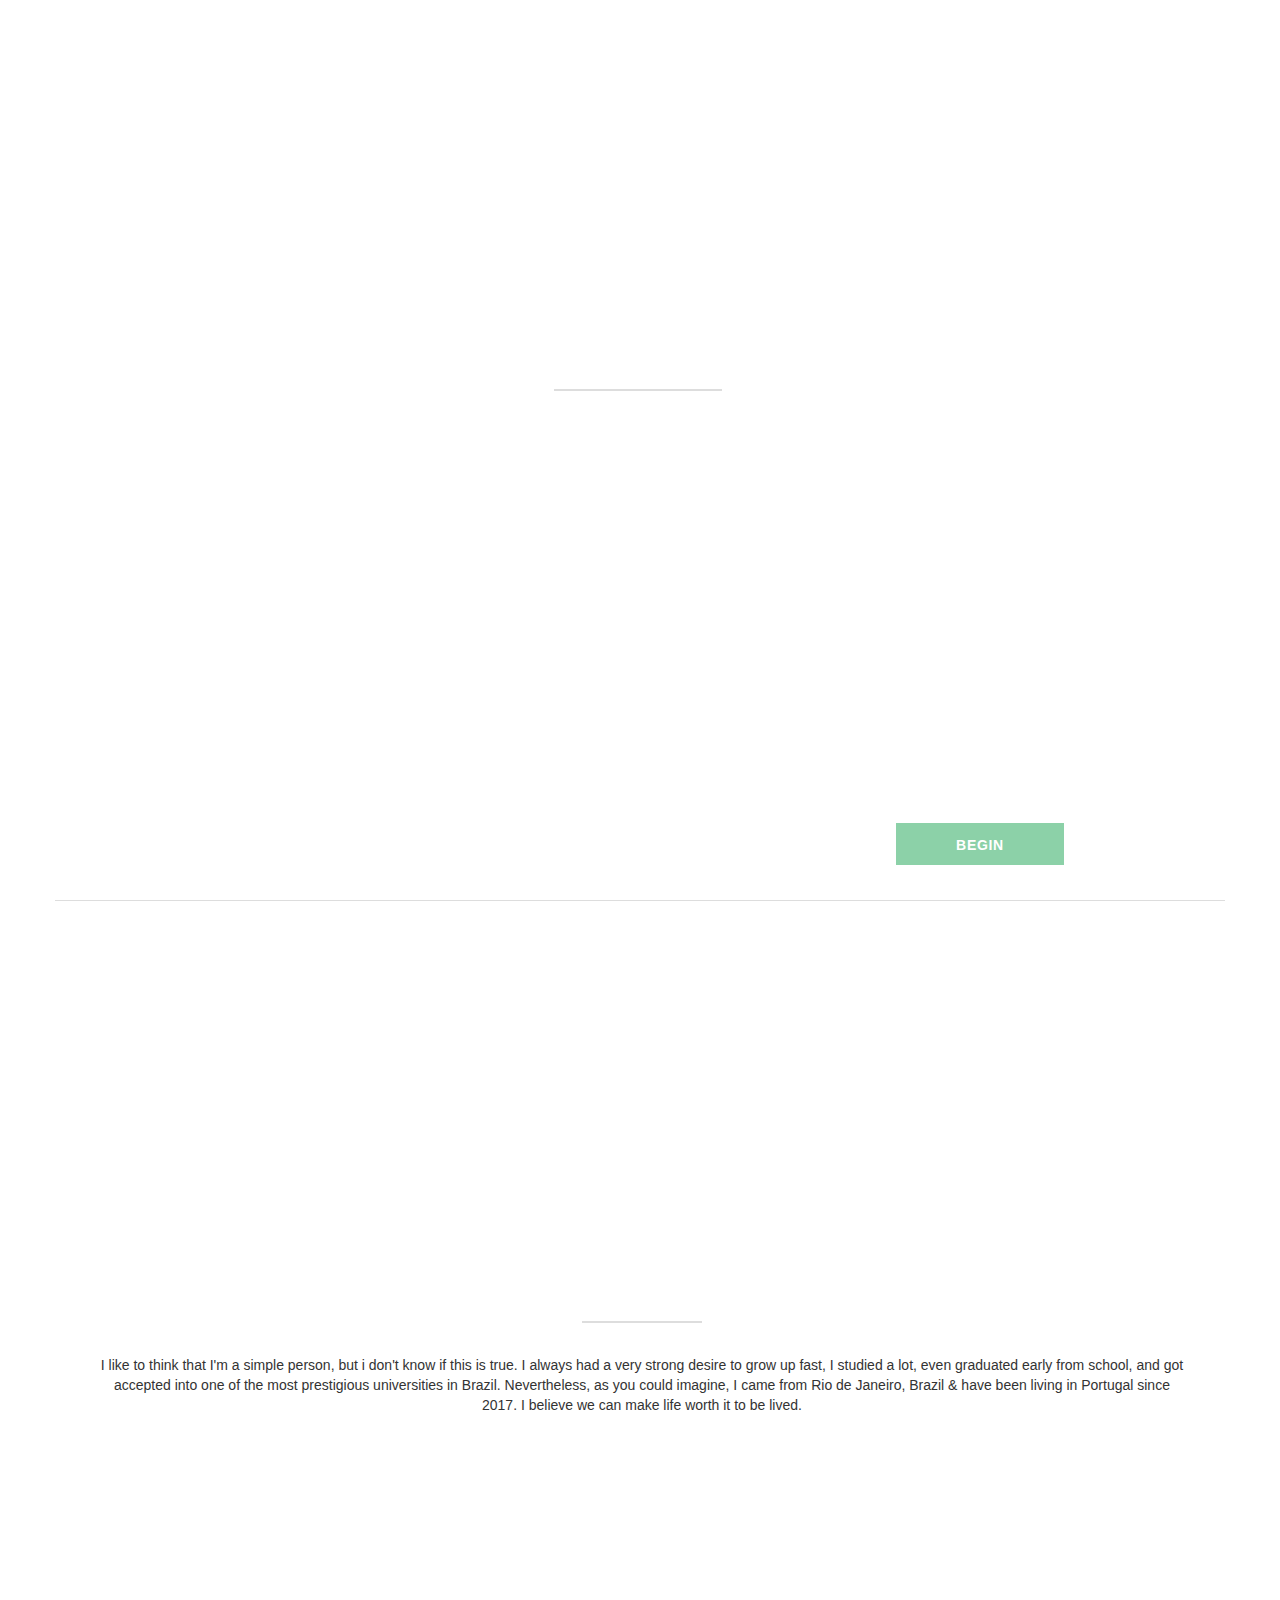
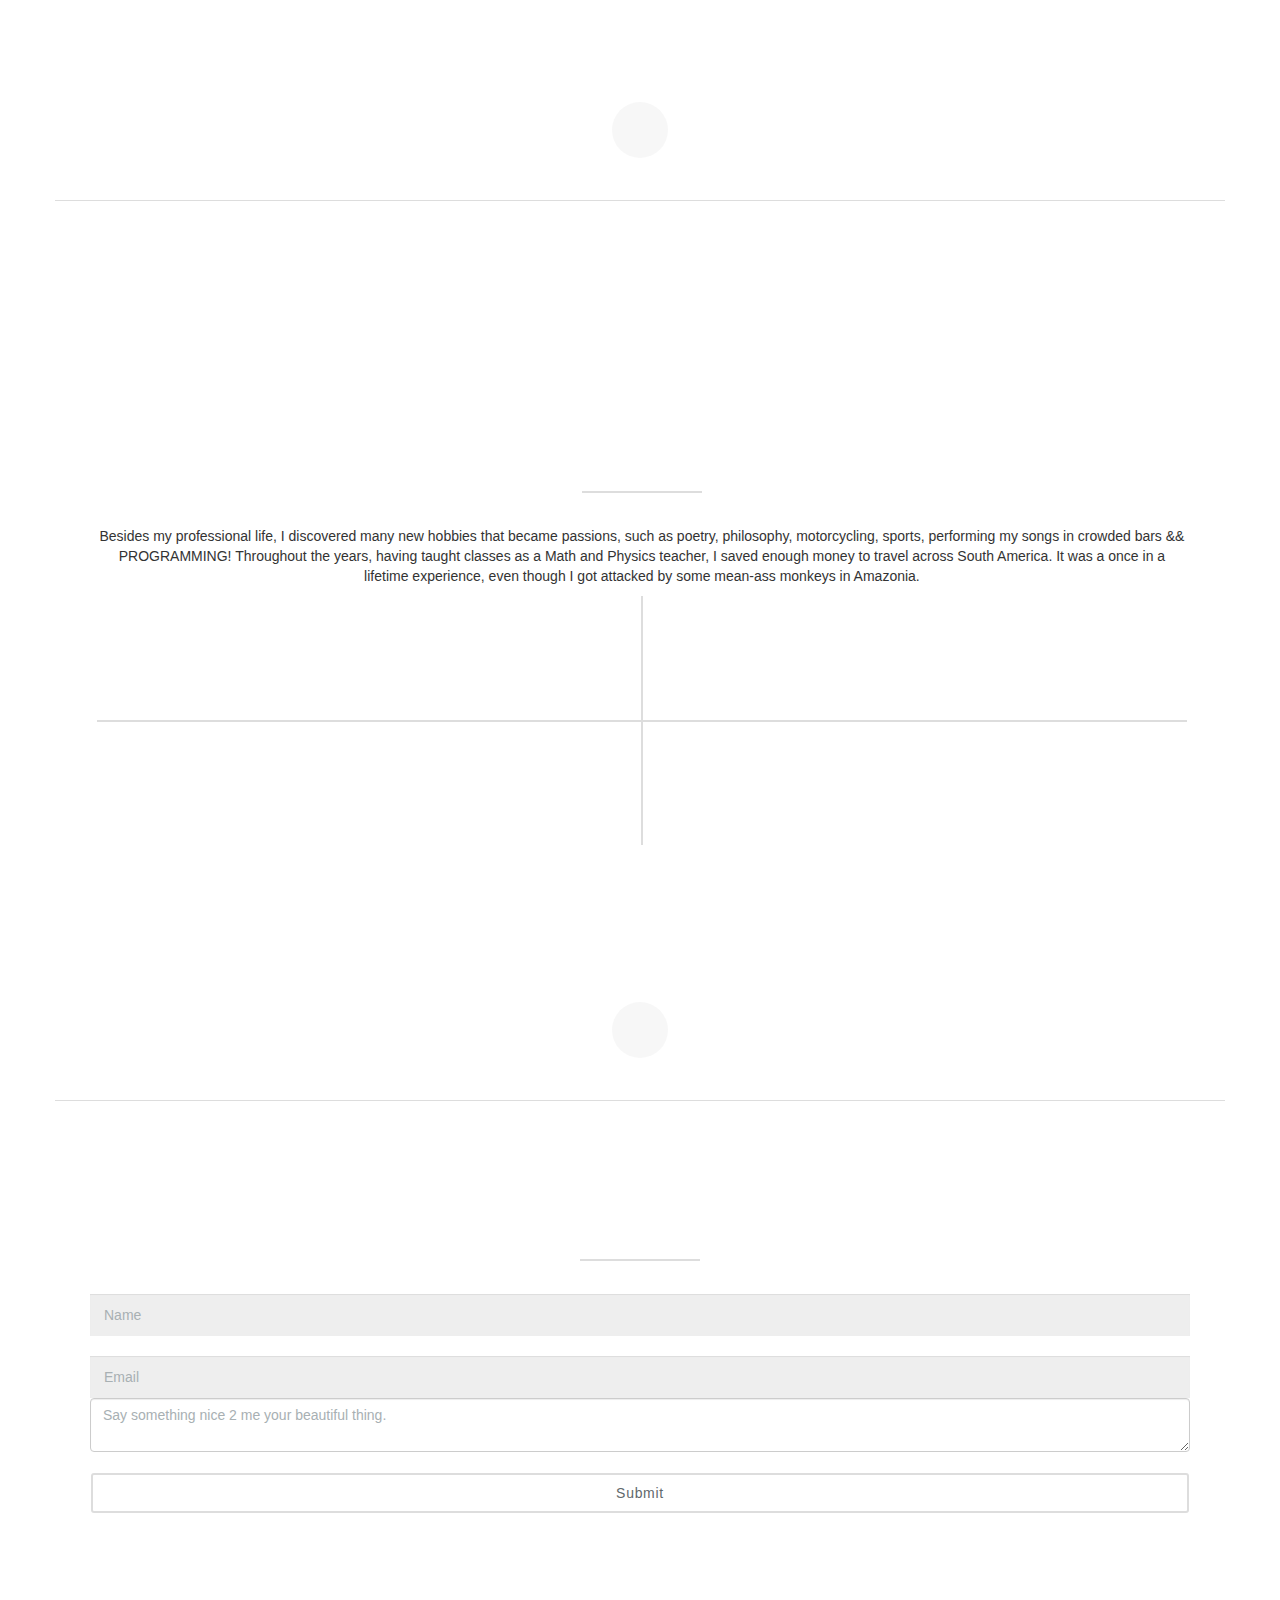
==== commit bf057f2c: "Update index.html" ====
--- a/aboutme/index.html
+++ b/aboutme/index.html
@@ -6,6 +6,10 @@
 	<meta charset="utf-8" />
 	<meta name="viewport" content="width=device-width, initial-scale=1, user-scalable=no" />
 	<link rel="stylesheet" href="assets/css/main.css" />
+	<link rel="stylesheet" href="../css/bootstrap.min.css">
+    	<link rel="stylesheet" href="../css/animate.min.css" type="text/css">
+    	<link rel="stylesheet" href="../css/style.css" type="text/css">
+    	<link rel="stylesheet" href="css/creative.css" type="text/css">
 	<link rel="shortcut icon" type="image/jpg" href="../resources/favicon.ico" />
 	<!--Email script-->
 	<script src="https://smtpjs.com/v3/smtp.js"></script>
@@ -64,11 +68,11 @@
 				<ul class="icons-grid">
 					<li>
 						<span class="icon solid major fa-camera-retro"></span>
-						<h3>Traveling & Pictures</h3>
+						<h3>Travel & Photo</h3>
 					</li>
 					<li>
 						<span class="icon solid major fa-pencil-alt"></span>
-						<h3>Writing my Book</h3>
+						<h3>Poetry Writing</h3>
 					</li>
 					<li>
 						<span class="icon solid major fa-code"></span>
@@ -107,13 +111,13 @@
 			<header class="major">
 				<h2>Hit me up</h2>
 			</header>
-			<form class="contact-form row gtr-uniform call-12" method="POST">
-					<input class="name form-control" type="text" name="name" id="name" placeholder="Name" />
-					<input class="email form-control" type="email" name="email" id="email" placeholder="Email" />
-					<textarea name="message form-control" id="message" placeholder="Message" rows="4"></textarea>
-					<button type="submit" class="primary actions special">Submit</button>
+			<form class="contact-form" method="POST">
+                        	<input class="name form-control" type="text" placeholder="Name" /><br>
+                       		<input class="email form-control" type="email" placeholder="Email" />
+                        	<textarea class="message form-control" name="" id="" cols="4"
+                            		placeholder="Say something nice 2 me your beautiful thing."></textarea><br>
+                        	<button type="submit" class="btn btn-small btn-block">Submit</button>
                     </form>
-			</form>
 		</div>
 		<footer>
 			<ul class="icons">
@@ -138,4 +142,4 @@
 
 </body>
 
-</html>+</html>
--- a/css/style.css
+++ b/css/style.css
@@ -0,0 +1,196 @@
+body {
+    font-family: 'Roboto', sans-serif;
+}
+
+.bg{
+    background-color: rgba(0, 0, 0, 0.7);
+}
+
+.background-div {
+    background-repeat: no-repeat;
+    background-size: 100%;
+    height: 100vh;
+    width: 100%;
+}
+
+.navigation-bar {
+    display: flex;
+}
+
+.menu {
+    width: 50%;
+}
+
+.links-navigation {
+    width: 50%;
+    text-align: right;
+    padding: 2%;
+}
+
+h2 {
+    color: white;
+    margin: 3%;
+}
+
+h3 {
+    color: white;
+}
+
+ul li {
+    display: inline;
+    color: white;
+}
+
+.second-div {
+    background: grey;
+    height: 100vh;
+}
+
+hr {
+    width: 50%;
+    background-color: rgb(23, 237, 144);
+    width: 100%;
+}
+
+footer {
+    background-color: aquamarine;
+    height: 10vh;
+}
+
+.buttons-index {
+    display: flex;
+    height: 250px;
+    justify-content: center;
+    text-align: center;
+    color: white;
+}
+
+.buttonSquare {
+    width: 25%;
+    height: 50vh;
+    background-color: aquamarine;
+    border-radius: 25px;
+    margin: 1%;
+}
+a,
+a:hover {
+    color: black;
+    text-decoration: none;
+}
+@import url("//maxcdn.bootstrapcdn.com/font-awesome/4.3.0/css/font-awesome.min.css");
+
+a.btn-social,
+.btn-social
+{
+    border-radius: 50%;
+    color: #ffffff !important;
+    display: inline-block;
+    height: 54px;
+    line-height: 54px;
+    margin: 8px 4px;
+    text-align: center;
+    text-decoration: none;
+    transition: background-color .3s;
+    webkit-transition: background-color .3s;
+    width: 54px;
+}
+
+.btn-social .fa,.btn-social i
+{
+    backface-visibility: hidden;
+    moz-backface-visibility: hidden;
+    ms-transform: scale(1);
+    o-transform: scale(1);
+    transform: scale(1);
+    transition: all .25s;
+    webkit-backface-visibility: hidden;
+    webkit-transform: scale(1);
+    webkit-transition: all .25s;
+}
+.btn-social:hover,.btn-social:focus
+{
+    color: #fff;
+    outline: none;
+    text-decoration: none;
+}
+.btn-social:hover .fa,.btn-social:focus .fa,.btn-social:hover i,.btn-social:focus i
+{
+    ms-transform: scale(1.3);
+    o-transform: scale(1.3);
+    transform: scale(1.3);
+    webkit-transform: scale(1.3);
+}
+.btn-social.btn-xs
+{
+    font-size: 9px;
+    height: 24px;
+    line-height: 13px;
+    margin: 6px 2px;
+    width: 24px;
+}
+.btn-social.btn-sm
+{
+    font-size: 13px;
+    height: 36px;
+    line-height: 18px;
+    margin: 6px 2px;
+    width: 36px;
+}
+.btn-social.btn-lg
+{
+    font-size: 22px;
+    height: 72px;
+    line-height: 40px;
+    margin: 10px 6px;
+    width: 72px;
+}
+
+
+.btn-github
+{
+    background-color: #4183c4;
+}
+.btn-github:hover
+{
+    background-color: #689cd0;
+}
+.btn-instagram
+{
+    background-color: #3f729b;
+}
+.btn-instagram:hover
+{
+    background-color: #548cb9;
+}
+.btn-linkedin
+{
+    background-color: #0976b4;
+}
+.btn-linkedin:hover
+{
+    background-color: #0b96e5;
+}
+.btn-skype
+{
+    background-color: #00aff0;
+}
+.btn-skype:hover
+{
+    background-color: #24c4ff;
+}
+.btn-youtube
+{
+    background-color: #e52d27;
+}
+.btn-youtube:hover
+{
+    background-color: #ea5955;
+}
+.btn-email
+{
+    background-color: #44c456;
+}
+.btn-email:hover
+{
+    background-color: #6bd079;
+}
